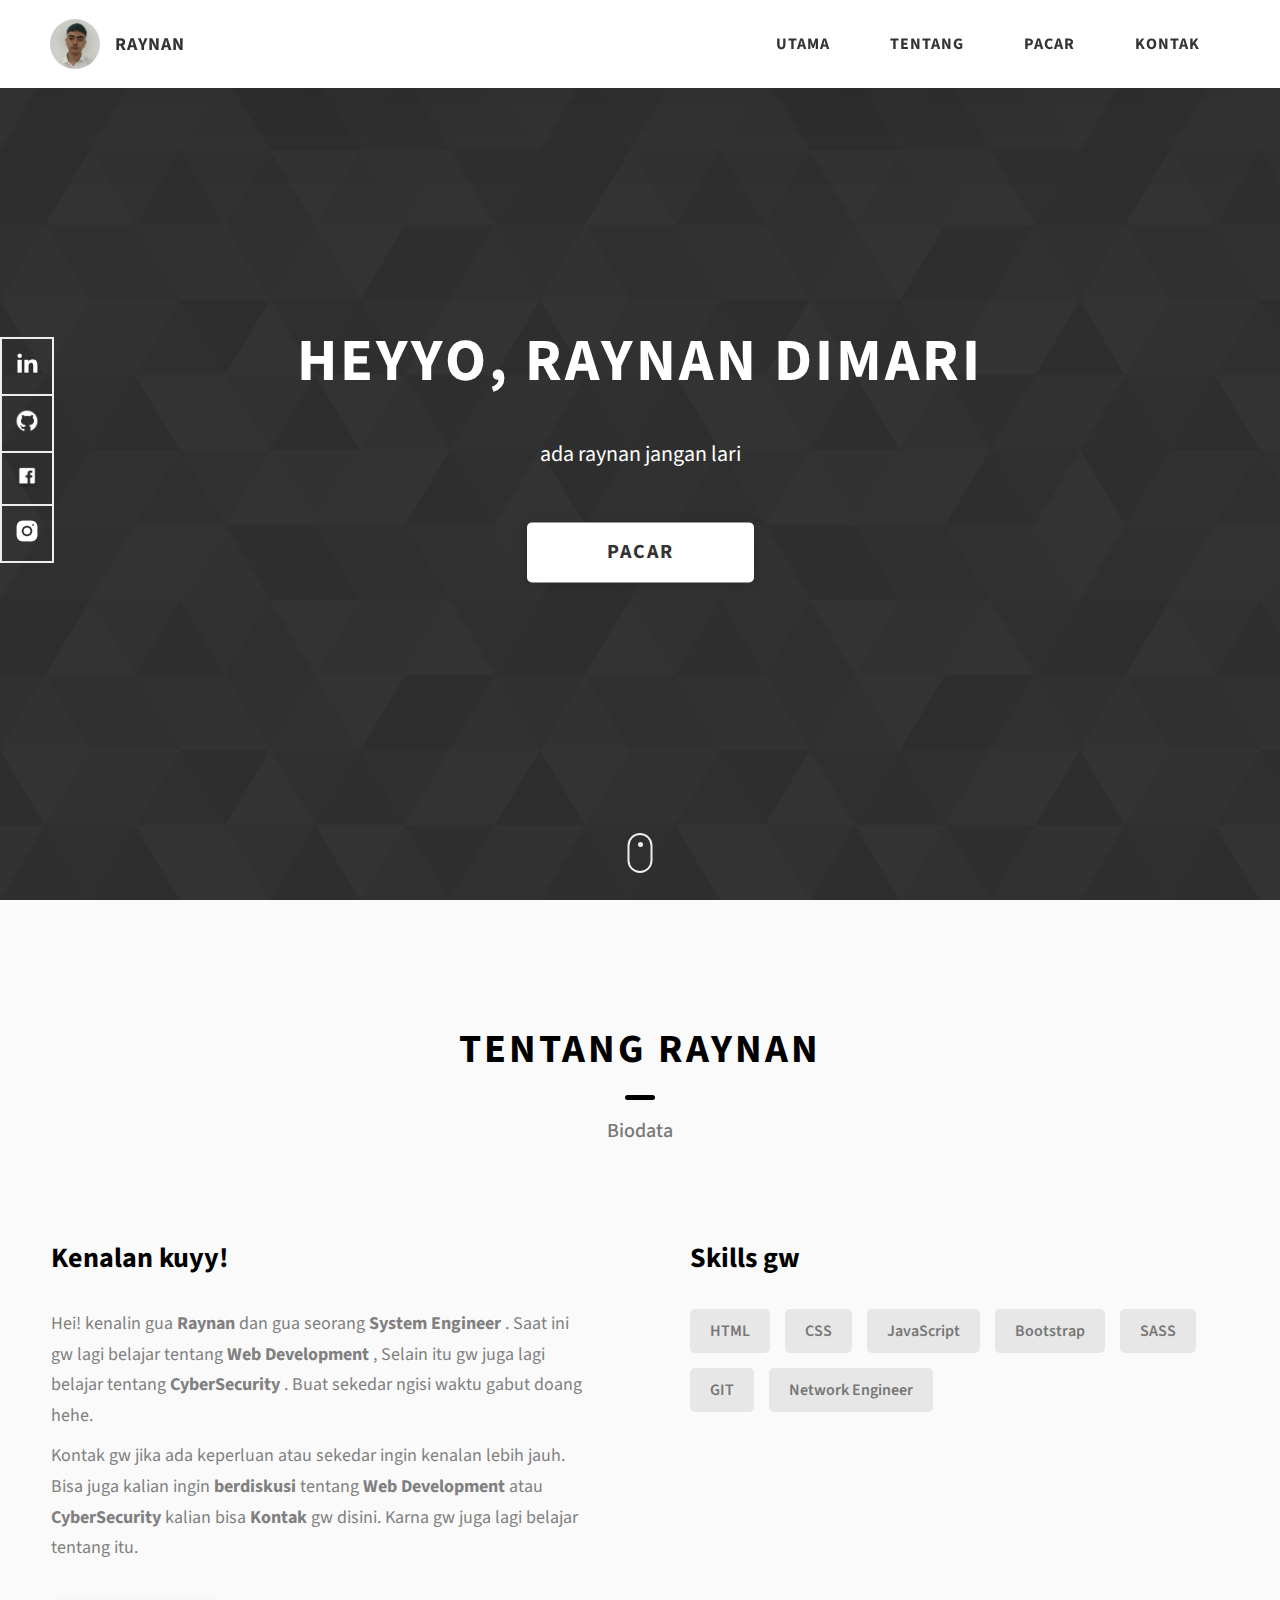
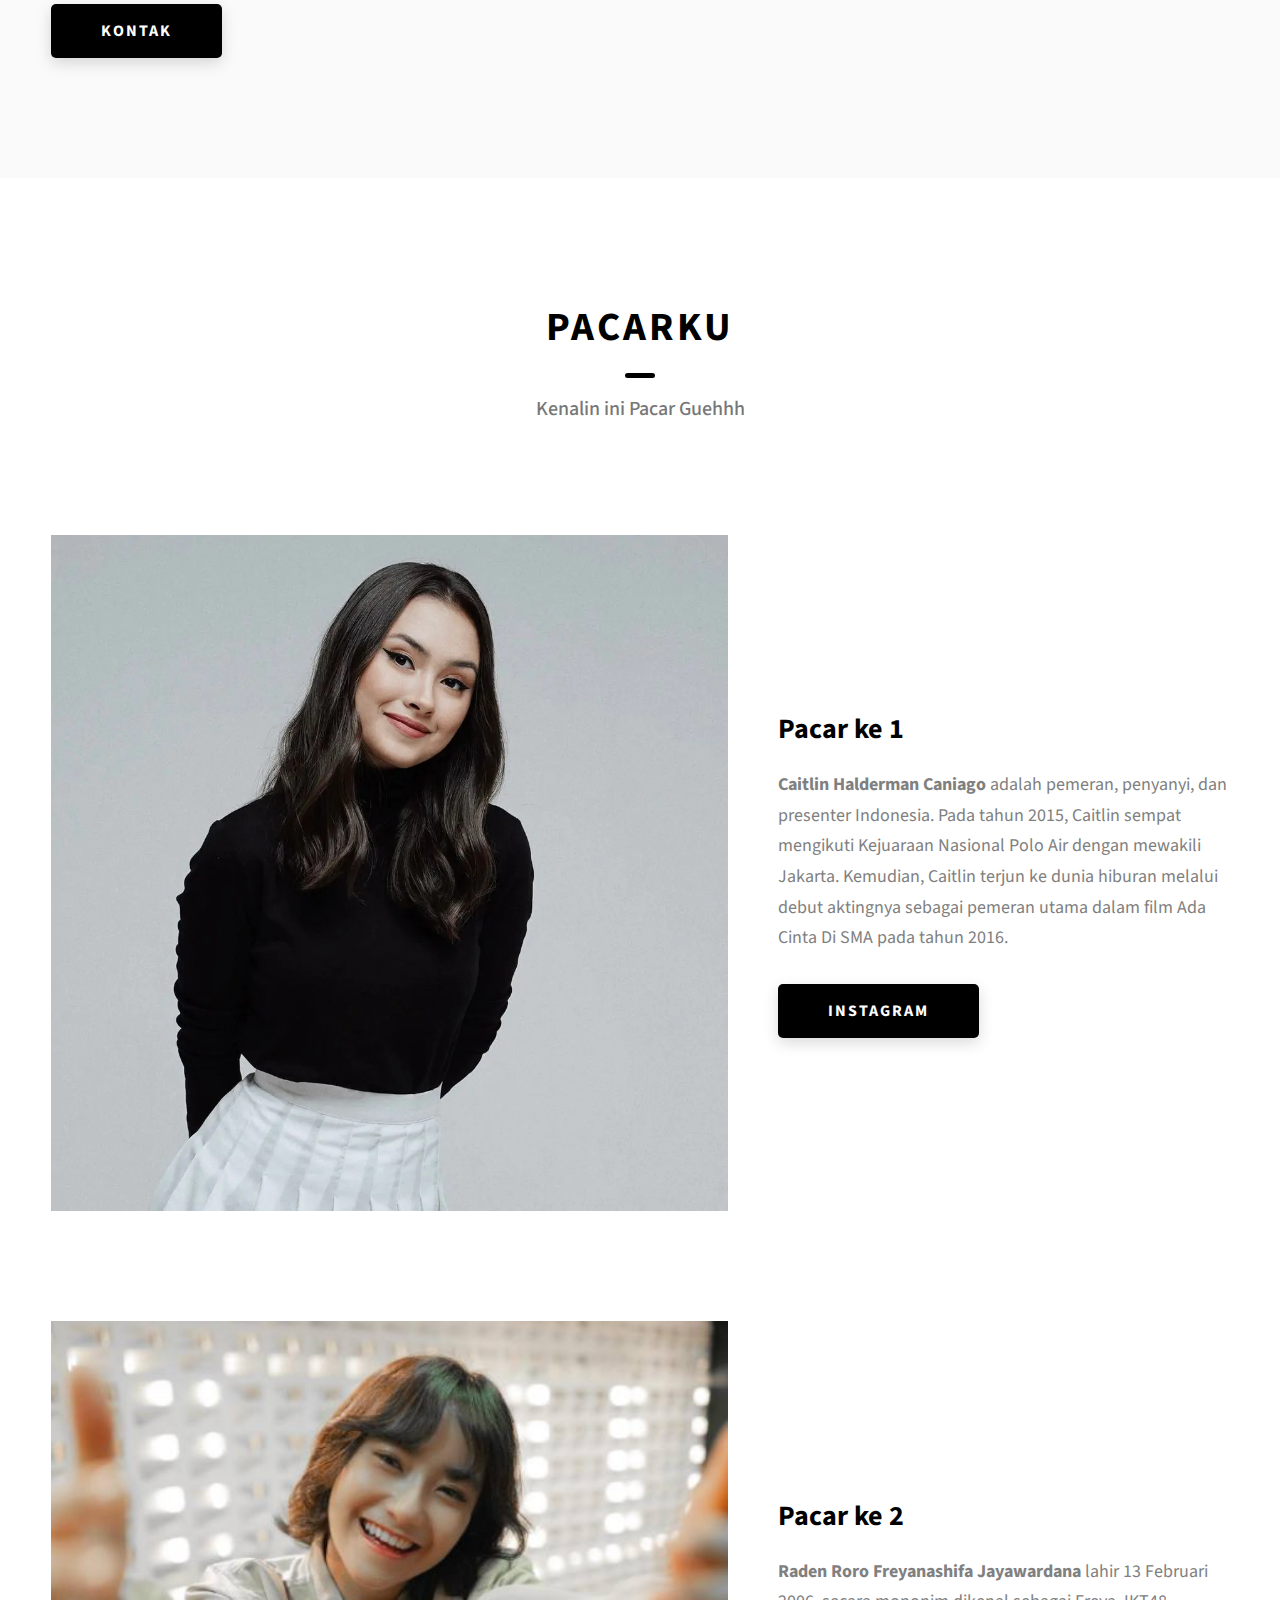
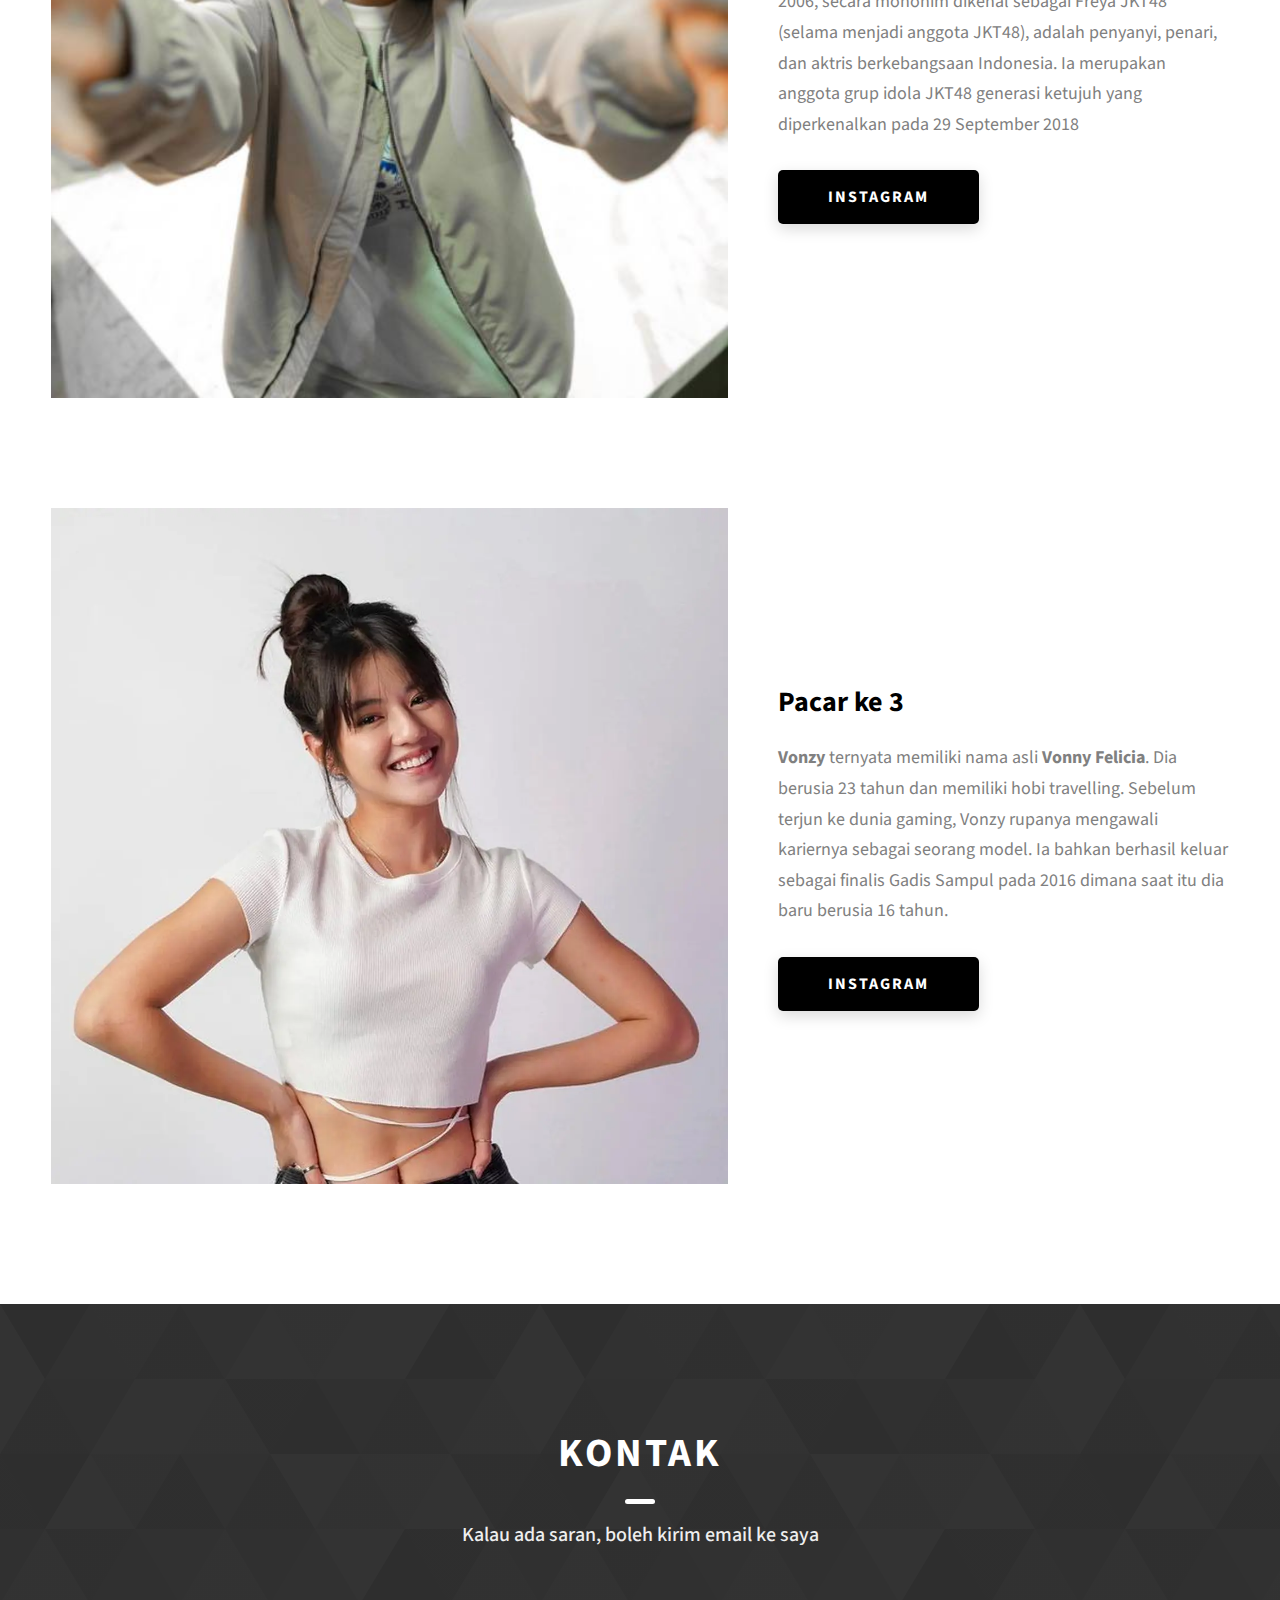
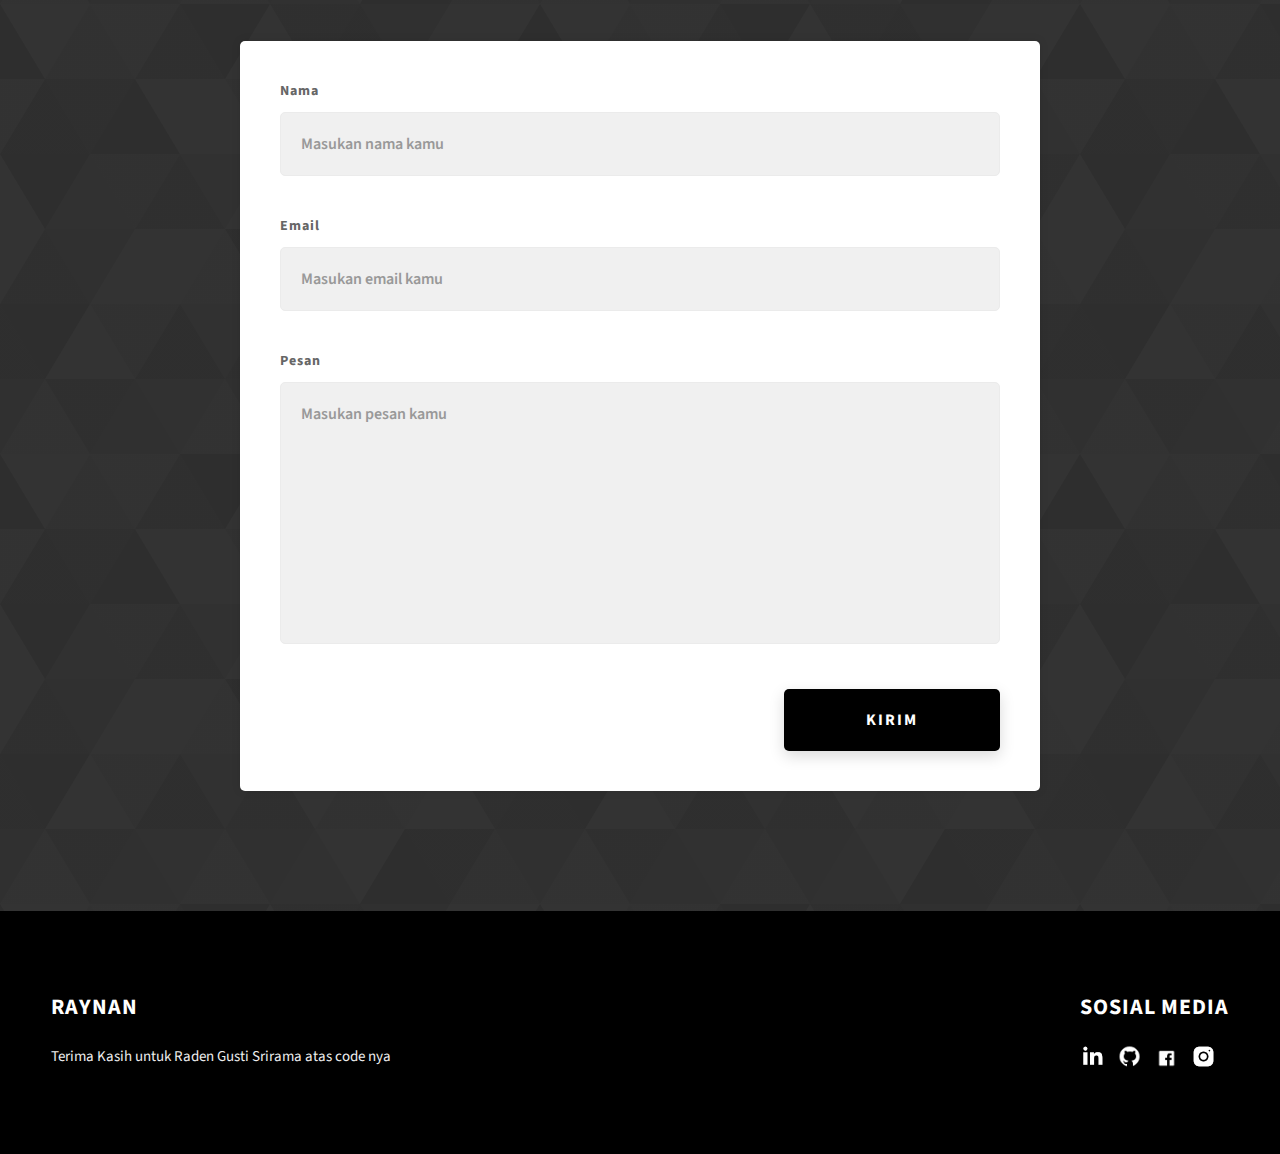
==== index.html @ f4e70377 "first commit" ====
<!DOCTYPE html>
<html lang="en">
  <head>
    <meta charset="UTF-8" />
    <meta name="viewport" content="width=device-width, initial-scale=1.0" />
    <meta http-equiv="X-UA-Compatible" content="ie=edge" />
    <title>Raynan</title>
    <meta name="description" content="Portfolio Template for Developer" />

    <link rel="stylesheet" href="css/main.css" />

    <link rel="preconnect" href="https://fonts.googleapis.com" />
    <link rel="preconnect" href="https://fonts.gstatic.com" crossorigin />
    <link href="https://fonts.googleapis.com/css2?family=Source+Sans+Pro:wght@400;600;700;900&display=swap" rel="stylesheet" />
  </head>
  <body>  
    <header class="header">
      <div class="header__content">
        <div class="header__logo-container">
          <div class="header__logo-img-cont">
            <img src="./assets/png/Raynan.jpeg" alt="Raynan Logo Image" class="header__logo-img" />
          </div>
          <span class="header__logo-sub" >Raynan</span>
        </div>
        <div class="header__main">
          <ul class="header__links">
            <li class="header__link-wrapper">
              <a href="./index.html#home" class="header__link"> Utama </a>
            </li>
            <li class="header__link-wrapper">
              <a href="./index.html#about" class="header__link"> Tentang </a>
            </li>
            <li class="header__link-wrapper">
              <a href="./index.html#projects" class="header__link"> Pacar </a>
            </li>
            <li class="header__link-wrapper">
              <a href="./index.html#contact" class="header__link"> Kontak </a>
            </li>
          </ul>
          <div class="header__main-ham-menu-cont">
            <img src="./assets/svg/ham-menu.svg" alt="hamburger menu" class="header__main-ham-menu" />
            <img src="./assets/" alt="hamburger menu close" class="header__main-ham-menu-close d-none" />
          </div>
        </div>
      </div>
      <div class="header__sm-menu">
        <div class="header__sm-menu-content">
          <ul class="header__sm-menu-links">
            <li class="header__sm-menu-link">
              <a href="./index.html"> Utama </a>
            </li>
            <li class="header__sm-menu-link">
              <a href="./index.html#about"> Tentang </a>
            </li>
            <li class="header__sm-menu-link">
              <a href="./index.html#projects"> Pacar </a>
            </li>
            <li class="header__sm-menu-link">
              <a href="./index.html#contact"> Kontak </a>
            </li>
          </ul>
        </div>
      </div>
    </header>
    <section id="home" class="home-hero">
      <div class="home-hero__content">
        <h1 class="heading-primary">Heyyo, Raynan dimari</h1>
        <div class="home-hero__info">
          <p class="text-primary">ada raynan jangan lari</p>
        </div>
        <div class="home-hero__cta">
          <a href="./index.html#projects" class="btn btn--bg">Pacar</a>
        </div>
      </div>
      <div class="home-hero__socials">
        <div class="home-hero__social">
          <a href="https://www.linkedin.com/in/raihanadnankhawarizmi/" class="home-hero__social-icon-link" target="_blank" rel="noopener noreferrer">
            <img src="./assets/png/linkedin-ico.png" alt="icon" class="home-hero__social-icon" />
          </a>
        </div>
        <div class="home-hero__social">
          <a href="https://github.com/raynank" class="home-hero__social-icon-link" target="_blank" rel="noopener noreferrer">
            <img src="./assets/png/github-ico.png" alt="icon" class="home-hero__social-icon" />
          </a>
        </div>
        <div class="home-hero__social">
          <a href="https://www.facebook.com/ray.xync/" class="home-hero__social-icon-link" target="_blank" rel="noopener noreferrer">
            <img src="./assets/png/facebook-ico.png" alt="icon" class="home-hero__social-icon" />
          </a>
        </div>
        <div class="home-hero__social">
          <a href="https://www.instagram.com/raynan.k/" class="home-hero__social-icon-link home-hero__social-icon-link--bd-none" target="_blank" rel="noopener noreferrer">
            <img src="./assets/png/insta-ico.png" alt="icon" class="home-hero__social-icon" />
          </a>
        </div>
      </div>
      <div class="home-hero__mouse-scroll-cont">
        <div class="mouse"></div>
      </div>
    </section>
    <section id="about" class="about sec-pad">
      <div class="main-container">
        <h2 class="heading heading-sec heading-sec__mb-med">
          <span class="heading-sec__main">Tentang Raynan</span>
          <span class="heading-sec__sub"> Biodata </span>
        </h2>
        <div class="about__content">
          <div class="about__content-main">
            <h3 class="about__content-title">Kenalan kuyy!</h3>
            <div class="about__content-details">
              <p class="about__content-details-para">
                Hei! kenalin gua
                <strong>Raynan</strong>
                dan gua seorang <strong> System Engineer </strong>. Saat ini gw lagi belajar tentang <strong> Web Development </strong>, Selain itu gw juga lagi belajar tentang <strong> CyberSecurity </strong>. Buat sekedar
                ngisi waktu gabut doang hehe.
              </p>
              <p class="about__content-details-para">
                Kontak gw jika ada keperluan atau sekedar ingin kenalan lebih jauh. Bisa juga kalian ingin <strong>berdiskusi</strong> tentang <strong>Web Development</strong> atau <strong>CyberSecurity</strong> kalian bisa
                <strong>Kontak</strong> gw disini. Karna gw juga lagi belajar tentang itu.
              </p>
            </div>
            <a href="https://www.instagram.com/raynan.k/" class="btn btn--med btn--theme dynamicBgClr" target="_blank">Kontak</a>
          </div>
          <div class="about__content-skills">
            <h3 class="about__content-title">Skills gw</h3>
            <div class="skills">
              <div class="skills__skill">HTML</div>
              <div class="skills__skill">CSS</div>
              <div class="skills__skill">JavaScript</div>
              <div class="skills__skill">Bootstrap</div>
              <div class="skills__skill">SASS</div>
              <div class="skills__skill">GIT</div>
              <div class="skills__skill">Network Engineer</div>
            </div>
          </div>
        </div>
      </div>
    </section>
    <section id="projects" class="projects sec-pad">
      <div class="main-container">
        <h2 class="heading heading-sec heading-sec__mb-bg">
          <span class="heading-sec__main">Pacarku</span>
          <span class="heading-sec__sub"> Kenalin ini Pacar Guehhh </span>
        </h2>

        <div class="projects__c ontent">
          <div class="projects__row">
            <div class="projects__row-img-cont">
              <img src="./assets/png/caitlinhalderman1.jpg" alt="Project Screenshot" class="projects__row-img" loading="lazy" />
            </div>
            <div class="projects__row-content">
              <h3 class="projects__row-content-title">Pacar ke 1</h3>
              <p class="projects__row-content-desc"><strong>Caitlin Halderman Caniago</strong> adalah pemeran, penyanyi, dan presenter Indonesia. Pada tahun 2015, Caitlin sempat mengikuti Kejuaraan Nasional Polo Air dengan mewakili Jakarta. Kemudian, Caitlin terjun ke dunia hiburan melalui debut aktingnya sebagai pemeran utama dalam film Ada Cinta Di SMA pada tahun 2016.</p>
              <a href="https://www.instagram.com/caitlinhalderman/" class="btn btn--med btn--theme dynamicBgClr" target="_blank">Instagram</a>
            </div>
          </div>
          <div class="projects__row">
            <div class="projects__row-img-cont">
              <img src="./assets/png/freya.jpg" alt="Software Screenshot" class="projects__row-img" loading="lazy" />
            </div>
            <div class="projects__row-content">
              <h3 class="projects__row-content-title">Pacar ke 2</h3>
              <p class="projects__row-content-desc"><strong>Raden Roro Freyanashifa Jayawardana</strong> lahir 13 Februari 2006, secara mononim dikenal sebagai Freya JKT48 (selama menjadi anggota JKT48), adalah penyanyi, penari, dan aktris berkebangsaan Indonesia. Ia merupakan anggota grup idola JKT48 generasi ketujuh yang diperkenalkan pada 29 September 2018</p>
              <a href="https://www.instagram.com/jkt48.freya/" class="btn btn--med btn--theme dynamicBgClr" target="_blank">Instagram</a>
            </div>
          </div>
          <div class="projects__row">
            <div class="projects__row-img-cont">
              <img src="./assets/png/vonzy.jpg" alt="Software Screenshot" class="projects__row-img" loading="lazy" />
            </div>
            <div class="projects__row-content">
              <h3 class="projects__row-content-title">Pacar ke 3</h3>
              <p class="projects__row-content-desc"><strong>Vonzy</strong> ternyata memiliki nama asli <strong> Vonny Felicia</strong>. Dia berusia 23 tahun dan memiliki hobi travelling. Sebelum terjun ke dunia gaming, Vonzy rupanya mengawali kariernya sebagai seorang model. Ia bahkan berhasil keluar sebagai finalis Gadis Sampul pada 2016 dimana saat itu dia baru berusia 16 tahun.</p>
              <a href="https://www.instagram.com/vonnyfelicia/" class="btn btn--med btn--theme dynamicBgClr" target="_blank">Instagram</a>
            </div>
          </div>
        </div>
      </div>
    </section>
    <section id="contact" class="contact sec-pad dynamicBg">
      <div class="main-container">
        <h2 class="heading heading-sec heading-sec__mb-med">
          <span class="heading-sec__main heading-sec__main--lt">Kontak</span>
          <span class="heading-sec__sub heading-sec__sub--lt">Kalau ada saran, boleh kirim email ke saya</span>
        </h2>
        <div class="contact__form-container">
          <form action="#" class="contact__form">
            <div class="contact__form-field">
              <label class="contact__form-label" for="name">Nama</label>
              <input required placeholder="Masukan nama kamu" type="text" class="contact__form-input" name="name" id="name" />
            </div>
            <div class="contact__form-field">
              <label class="contact__form-label" for="email">Email</label>
              <input required placeholder="Masukan email kamu" type="text" class="contact__form-input" name="email" id="email" />
            </div>
            <div class="contact__form-field">
              <label class="contact__form-label" for="message">Pesan</label>
              <textarea required cols="30" rows="10" class="contact__form-input" placeholder="Masukan pesan kamu" name="message" id="message"></textarea>
            </div>
            <button type="submit" class="btn btn--theme contact__btn">Kirim</button>
          </form>
        </div>
      </div>
    </section>
    <footer class="main-footer">
      <div class="main-container">
        <div class="main-footer__upper">
          <div class="main-footer__row main-footer__row-1">
            <h2 class="heading heading-sm main-footer__heading-sm">
              <span>Sosial Media</span>
            </h2>
            <div class="main-footer__social-cont">
              <a target="_blank" rel="noreferrer" href="https://www.linkedin.com/in/raihanadnankhawarizmi/">
                <img class="main-footer__icon" src="./assets/png/linkedin-ico.png" alt="icon" />
              </a>
              <a target="_blank" rel="noreferrer" href="https://github.com/raynank">
                <img class="main-footer__icon" src="./assets/png/github-ico.png" alt="icon" />
              </a>
              <a target="_blank" rel="noreferrer" href="https://www.facebook.com/ray.xync">
                <img class="main-footer__icon" src="./assets/png/facebook-ico.png" alt="icon" />
              </a>
              <a target="_blank" rel="noreferrer" href="https://www.instagram.com/raynan.k/">
                <img class="main-footer__icon main-footer__icon--mr-none" src="./assets/png/insta-ico.png" alt="icon" />
              </a>
            </div>
          </div>
          <div class="main-footer__row main-footer__row-2">
            <h4 class="heading heading-sm text-lt">Raynan</h4>
            <p class="main-footer__short-desc">Terima Kasih untuk Raden Gusti Srirama atas code nya</p>
          </div>
        </div>

        <!-- <div class="main-footer__lower">
          &copy; Copyright 2021. Made by
          <a rel="noreferrer" target="_blank" href="#">Raden</a>
        </div> -->
      </div>
    </footer>

    <script src="./index.js"></script>
    <script src="./form.js"></script>
  </body>
</html>
---- css/main.css ----
/*
0 - 600px:      Phone
600 - 900px:    Tablet portrait
900 - 1200px:   Tablet landscape
[1200 - 1800] is where our normal styles apply
1800px + :      Big desktop
$breakpoint arguement choices:
- phone
- tab-port
- tab-land
- big-desktop

Inside media queries 1em is always 16px i.e 1em = 16px at every screen size only inside media queries
*/
*,
*::after,
*::before {
  margin: 0;
  padding: 0;
  box-sizing: inherit;
  font-family: inherit;
}

html {
  font-size: 62.5%;
  scroll-behavior: smooth;
}
@media only screen and (max-width: 75em) {
  html {
    font-size: 59%;
  }
}
@media only screen and (max-width: 56.25em) {
  html {
    font-size: 56%;
  }
}
@media only screen and (min-width: 112.5em) {
  html {
    font-size: 65%;
  }
}

body {
  box-sizing: border-box;
  position: relative;
  line-height: 1.5;
  font-family: sans-serif;
  overflow-x: hidden;
  overflow-y: scroll;
  font-family: "Source Sans Pro", sans-serif;
}

a {
  text-decoration: none;
  color: inherit;
}

li {
  list-style: none;
}

input:focus,
button:focus,
a:focus,
textarea:focus {
  outline: none;
}

button {
  border: none;
  cursor: pointer;
}

textarea {
  resize: none;
}

.heading-primary {
  font-size: 6rem;
  text-transform: uppercase;
  letter-spacing: 3px;
  text-align: center;
}
@media only screen and (max-width: 37.5em) {
  .heading-primary {
    font-size: 4.5rem;
  }
}

.heading-sec__mb-bg {
  margin-bottom: 11rem;
}
@media only screen and (max-width: 56.25em) {
  .heading-sec__mb-bg {
    margin-bottom: 8rem;
  }
}
.heading-sec__mb-med {
  margin-bottom: 9rem;
}
@media only screen and (max-width: 56.25em) {
  .heading-sec__mb-med {
    margin-bottom: 8rem;
  }
}
.heading-sec__main {
  display: block;
  font-size: 4rem;
  text-transform: uppercase;
  letter-spacing: 1px;
  letter-spacing: 3px;
  text-align: center;
  margin-bottom: 3.5rem;
  position: relative;
}
.heading-sec__main--lt {
  color: #fff;
}
.heading-sec__main--lt::after {
  content: "";
  background: #fff !important;
}
.heading-sec__main::after {
  content: "";
  position: absolute;
  top: calc(100% + 1.5rem);
  height: 5px;
  width: 3rem;
  background: #000000;
  left: 50%;
  transform: translateX(-50%);
  border-radius: 5px;
}
@media only screen and (max-width: 37.5em) {
  .heading-sec__main::after {
    top: calc(100% + 1.2rem);
  }
}
.heading-sec__sub {
  display: block;
  text-align: center;
  color: #777;
  font-size: 2rem;
  font-weight: 500;
  max-width: 80rem;
  margin: auto;
  line-height: 1.6;
}
@media only screen and (max-width: 37.5em) {
  .heading-sec__sub {
    font-size: 1.8rem;
  }
}
.heading-sec__sub--lt {
  color: #eee;
}

.heading-sm {
  font-size: 2.2rem;
  text-transform: uppercase;
  letter-spacing: 1px;
}

.main-container {
  max-width: 120rem;
  margin: auto;
  width: 92%;
}

.btn {
  background: #fff;
  color: #333;
  text-transform: uppercase;
  letter-spacing: 2px;
  display: inline-block;
  font-weight: 700;
  border-radius: 5px;
  box-shadow: 0 5px 15px 0 rgba(0, 0, 0, 0.15);
  transition: transform 0.3s;
}
.btn:hover {
  transform: translateY(-3px);
}
.btn--bg {
  padding: 1.5rem 8rem;
  font-size: 2rem;
}
.btn--med {
  padding: 1.5rem 5rem;
  font-size: 1.6rem;
}
.btn--theme {
  background: #000000;
  color: #fff;
}
.btn--theme-inv {
  color: #000000;
  background: #fff;
  border: 2px solid #000000;
  box-shadow: none;
  padding: calc(1.5rem - 2px) calc(5rem - 2px);
}

.sec-pad {
  padding: 12rem 0;
}
@media only screen and (max-width: 56.25em) {
  .sec-pad {
    padding: 8rem 0;
  }
}

.text-primary {
  color: #fff;
  font-size: 2.2rem;
  text-align: center;
  width: 100%;
  line-height: 1.6;
}
@media only screen and (max-width: 37.5em) {
  .text-primary {
    font-size: 2rem;
  }
}

.d-none {
  display: none;
}

.home-hero {
  color: #fff;
  background: linear-gradient(to right, rgba(0, 0, 0, 0.8), rgba(0, 0, 0, 0.8)), url(../../assets/svg/common-bg.svg);
  background-position: center;
  height: 100vh;
  min-height: 80rem;
  max-height: 120rem;
  position: relative;
}
@media only screen and (max-width: 37.5em) {
  .home-hero {
    height: unset;
    min-height: unset;
  }
}
.home-hero__socials {
  position: absolute;
  top: 50%;
  border: 2px solid #eee;
  border-left: 2px solid #eee;
  transform: translateY(-50%);
}
@media only screen and (max-width: 56.25em) {
  .home-hero__socials {
    display: none;
  }
}
.home-hero__mouse-scroll-cont {
  position: absolute;
  bottom: 3%;
  left: 50%;
  transform: translateX(-50%);
}
@media only screen and (max-width: 37.5em) {
  .home-hero__mouse-scroll-cont {
    display: none;
  }
}
.home-hero__social {
  width: 5rem;
}
.home-hero__social-icon-link {
  width: 100%;
  display: block;
  padding: 1.2rem;
  border-bottom: 2px solid #eee;
  transition: background 0.3s;
}
.home-hero__social-icon-link:hover {
  background: rgba(255, 255, 255, 0.1);
}
.home-hero__social-icon-link--bd-none {
  border-bottom: 0;
}
.home-hero__social-icon {
  width: 100%;
}
.home-hero__content {
  position: absolute;
  top: 50%;
  left: 50%;
  transform: translate(-50%, -50%);
  max-width: 90rem;
  width: 92%;
}
@media only screen and (max-width: 37.5em) {
  .home-hero__content {
    padding: 19rem 0 13rem 0;
    margin: auto;
    position: static;
    transform: translate(0, 0);
  }
}
.home-hero__info {
  margin: 3rem auto 0 auto;
  max-width: 80rem;
}
.home-hero__cta {
  margin-top: 5rem;
  text-align: center;
}

.about {
  background: rgb(250, 250, 250);
}
.about__content {
  display: grid;
  grid-template-columns: 1fr 1fr;
  grid-gap: 10rem;
}
@media only screen and (max-width: 56.25em) {
  .about__content {
    grid-template-columns: 1fr;
    grid-gap: 8rem;
  }
}
.about__content-title {
  font-weight: 700;
  font-size: 2.8rem;
  margin-bottom: 3rem;
}
@media only screen and (max-width: 37.5em) {
  .about__content-title {
    font-size: 2.4rem;
  }
}
.about__content-details-para {
  font-size: 1.8rem;
  color: grey;
  max-width: 60rem;
  line-height: 1.7;
  margin-bottom: 1rem;
}
.about__content-details-para--hl {
  font-weight: 700;
  margin: 0 3px;
}
.about__content-details-para:last-child {
  margin-bottom: 4rem;
}

.projects__row {
  display: grid;
  grid-template-columns: 1.5fr 1fr;
  grid-gap: 5rem;
  margin-bottom: 11rem;
}
@media only screen and (max-width: 56.25em) {
  .projects__row {
    grid-template-columns: 1fr;
    grid-gap: 2rem;
    margin-bottom: 8rem;
  }
}
@media only screen and (max-width: 56.25em) {
  .projects__row {
    text-align: center;
  }
}
.projects__row:last-child {
  margin-bottom: 0;
}
.projects__row-img-cont {
  overflow: hidden;
}
.projects__row-img {
  width: 100%;
  display: block;
  -o-object-fit: cover;
     object-fit: cover;
}
.projects__row-content {
  padding: 2rem 0;
  display: flex;
  justify-content: center;
  flex-direction: column;
  align-items: flex-start;
}
@media only screen and (max-width: 56.25em) {
  .projects__row-content {
    align-items: center;
  }
}
.projects__row-content-title {
  font-weight: 700;
  font-size: 2.8rem;
  margin-bottom: 2rem;
}
@media only screen and (max-width: 37.5em) {
  .projects__row-content-title {
    font-size: 2.4rem;
  }
}
.projects__row-content-desc {
  font-size: 1.8rem;
  color: grey;
  max-width: 60rem;
  line-height: 1.7;
  margin-bottom: 3rem;
}
@media only screen and (max-width: 37.5em) {
  .projects__row-content-desc {
    font-size: 1.7rem;
  }
}

.contact {
  background: linear-gradient(to right, rgba(0, 0, 0, 0.8), rgba(0, 0, 0, 0.8)), url(../../assets/svg/common-bg.svg);
  background-size: cover;
  background-position: center;
}
.contact__form-container {
  box-shadow: 0 0 10px rgba(0, 0, 0, 0.1);
  background: white;
  padding: 4rem;
  margin-top: 6rem;
  max-width: 80rem;
  text-align: right;
  width: 95%;
  border-radius: 5px;
  margin: 5rem auto 0 auto;
}
@media only screen and (max-width: 37.5em) {
  .contact__form-container {
    padding: 3rem;
  }
}
.contact__form-field {
  margin-bottom: 4rem;
}
@media only screen and (max-width: 37.5em) {
  .contact__form-field {
    margin-bottom: 3rem;
  }
}
.contact__form-label {
  color: #666;
  font-size: 1.4rem;
  letter-spacing: 1px;
  font-weight: 700;
  margin-bottom: 1rem;
  display: block;
  text-align: left;
}
.contact__form-input {
  color: #333;
  padding: 2rem;
  width: 100%;
  border: 1px solid rgb(235, 235, 235);
  font-size: 1.6rem;
  letter-spacing: 0px;
  background: #f0f0f0;
  border-radius: 5px;
  font-weight: 600;
  /* Code for Modern Browsers */
  /* Code for WebKit, Blink, Edge */
  /* Code for Internet Explorer 10-11 */
  /* Code for Microsoft Edge */
  /* Code for Mozilla Firefox 4 to 18 */
  /* Code for Mozilla Firefox 19+ */
}
.contact__form-input::-moz-placeholder {
  color: #999;
  font-weight: 600;
  font-size: 1.6rem;
}
.contact__form-input::placeholder {
  color: #999;
  font-weight: 600;
  font-size: 1.6rem;
}
.contact__form-input::-webkit-input-placeholder {
  color: #999;
  font-weight: 600;
  font-size: 1.6rem;
}
.contact__form-input:-ms-input-placeholder {
  color: #999;
  font-weight: 600;
  font-size: 1.6rem;
}
.contact__form-input::-ms-input-placeholder {
  color: #999;
  font-weight: 600;
  font-size: 1.6rem;
}
.contact__form-input:-moz-placeholder {
  opacity: 1;
  color: #999;
  font-weight: 600;
  font-size: 1.6rem;
}
.contact__form-input::-moz-placeholder {
  opacity: 1;
  color: #999;
  font-weight: 600;
  font-size: 1.6rem;
}
.contact__btn {
  width: 30%;
  padding: 2rem 4rem;
  font-size: 1.6rem;
}
@media only screen and (max-width: 37.5em) {
  .contact__btn {
    width: 100%;
  }
}

.project-cs-hero {
  color: #fff;
  background: linear-gradient(to right, rgba(0, 0, 0, 0.8), rgba(0, 0, 0, 0.8)), url(../../assets/svg/common-bg.svg);
  background-size: cover;
  background-position: center;
  position: relative;
}
@media only screen and (max-width: 37.5em) {
  .project-cs-hero {
    height: unset;
    min-height: unset;
  }
}
.project-cs-hero__content {
  padding: 25rem 0 17rem 0;
  max-width: 90rem;
  width: 92%;
  margin: auto;
}
@media only screen and (max-width: 37.5em) {
  .project-cs-hero__content {
    padding: 19rem 0 13rem 0;
    margin: auto;
    position: static;
    transform: translate(0, 0);
  }
}
.project-cs-hero__info {
  margin: 3rem auto 0 auto;
  max-width: 80rem;
}
.project-cs-hero__cta {
  margin-top: 5rem;
  text-align: center;
}

.project-details__content {
  padding: 8rem 0;
  max-width: 90rem;
  margin: auto;
}
.project-details__content-title {
  font-weight: 700;
  font-size: 2.8rem;
  margin-bottom: 3rem;
}
@media only screen and (max-width: 37.5em) {
  .project-details__content-title {
    font-size: 2.4rem;
  }
}
.project-details__showcase-img-cont {
  width: 100%;
  margin-bottom: 6rem;
}
.project-details__showcase-img {
  width: 100%;
}
.project-details__content-main {
  width: 100%;
  max-width: 70rem;
  margin: auto;
}
.project-details__desc {
  margin: 0 0 7rem 0;
}
.project-details__desc-para {
  font-size: 1.8rem;
  line-height: 1.7;
  color: grey;
  margin-bottom: 2rem;
}
.project-details__tools-used {
  margin: 0 0 7rem 0;
}
.project-details__tools-used-list {
  display: flex;
  flex-wrap: wrap;
}
.project-details__tools-used-item {
  padding: 1rem 2rem;
  margin-bottom: 1.5rem;
  margin-right: 1.5rem;
  font-size: 1.6rem;
  background: rgba(153, 153, 153, 0.2);
  border-radius: 5px;
  font-weight: 600;
  color: #777;
}
.project-details__links {
  margin: 0 0;
}
.project-details__links-btn {
  margin-right: 2rem;
}
@media only screen and (max-width: 37.5em) {
  .project-details__links-btn {
    margin-right: 0;
    width: 70%;
    margin-bottom: 2rem;
    text-align: center;
  }
}
.project-details__links-btn:last-child {
  margin: 0;
}
@media only screen and (max-width: 37.5em) {
  .project-details__links-btn:last-child {
    margin: 0;
  }
}

.header {
  position: fixed;
  width: 100%;
  z-index: 1000;
  background: #000;
  background: #fff;
  box-shadow: 0 10px 100px rgba(0, 0, 0, 0.1);
}
.header__content {
  display: flex;
  align-items: center;
  justify-content: space-between;
  padding: 1rem 5rem;
}
@media only screen and (max-width: 56.25em) {
  .header__content {
    padding: 0 2rem;
  }
}
.header__logo-container {
  display: flex;
  align-items: center;
  cursor: pointer;
  color: #333;
  transition: color 0.3s;
}
.header__logo-container:hover {
  color: #000000;
}
.header__logo-img-cont {
  width: 5rem;
  height: 5rem;
  border-radius: 50px;
  overflow: hidden;
  margin-right: 1.5rem;
  background: #000000;
}
@media only screen and (max-width: 56.25em) {
  .header__logo-img-cont {
    width: 4.5rem;
    height: 4.5rem;
    margin-right: 1.2rem;
  }
}
.header__logo-img {
  width: 100%;
  height: 100%;
  -o-object-fit: cover;
     object-fit: cover;
  -o-object-position: center;
     object-position: center;
  display: block;
}
.header__logo-sub {
  font-size: 1.8rem;
  text-transform: uppercase;
  font-weight: 700;
  letter-spacing: 1px;
}
.header__links {
  display: flex;
}
@media only screen and (max-width: 37.5em) {
  .header__links {
    display: none;
  }
}
.header__link {
  padding: 2.2rem 3rem;
  display: inline-block;
  font-size: 1.6rem;
  color: #333;
  text-transform: uppercase;
  letter-spacing: 1px;
  font-weight: 700;
  transition: color 0.3s;
}
.header__link:hover {
  color: #000000;
}
@media only screen and (max-width: 56.25em) {
  .header__link {
    padding: 3rem 1.8rem;
    font-size: 1.5rem;
  }
}
.header__main-ham-menu-cont {
  display: none;
  width: 3rem;
  padding: 2.2rem 0;
}
@media only screen and (max-width: 37.5em) {
  .header__main-ham-menu-cont {
    display: block;
  }
}
.header__main-ham-menu {
  width: 100%;
}
.header__main-ham-menu-close {
  width: 100%;
}
.header__sm-menu {
  background: #fff;
  position: absolute;
  width: 100%;
  top: 100%;
  visibility: hidden;
  opacity: 0;
  transition: all 0.3s;
  box-shadow: 0px 5px 5px 0px rgba(0, 0, 0, 0.1);
  -webkit-box-shadow: 0px 5px 5px 0px rgba(0, 0, 0, 0.1);
  -moz-box-shadow: 0px 5px 5px 0px rgba(0, 0, 0, 0.1);
}
.header__sm-menu--active {
  visibility: hidden;
  opacity: 0;
}
@media only screen and (max-width: 37.5em) {
  .header__sm-menu--active {
    visibility: visible;
    opacity: 1;
  }
}
.header__sm-menu-link a {
  display: block;
  text-decoration: none;
  padding: 2.5rem 3rem;
  font-size: 1.6rem;
  color: #333;
  text-align: right;
  border-bottom: 1px solid #eee;
  font-weight: 700;
  text-transform: uppercase;
  letter-spacing: 2px;
  transition: color 0.3s;
}
.header__sm-menu-link a:hover {
  color: #000000;
}
.header__sm-menu-link:first-child a {
  border-top: 1px solid #eee;
}
.header__sm-menu-link-last {
  border-bottom: 0;
}

.main-footer {
  background: #000;
  color: #fff;
}
.main-footer__upper {
  display: flex;
  justify-content: space-between;
  padding: 8rem 0;
}
@media only screen and (max-width: 56.25em) {
  .main-footer__upper {
    padding: 6rem 0;
  }
}
@media only screen and (max-width: 37.5em) {
  .main-footer__upper {
    display: block;
  }
}
.main-footer__row-1 {
  order: 2;
}
@media only screen and (max-width: 56.25em) {
  .main-footer__row-1 {
    margin-bottom: 5rem;
  }
}
.main-footer__row-2 {
  width: 40%;
  order: 1;
  max-width: 50rem;
}
@media only screen and (max-width: 56.25em) {
  .main-footer__row-2 {
    width: 100%;
  }
}
.main-footer__short-desc {
  margin-top: 2rem;
  color: #eee;
  font-size: 1.5rem;
  line-height: 1.7;
}
.main-footer__social-cont {
  margin-top: 2rem;
}
.main-footer__icon {
  margin-right: 1rem;
  width: 2.5rem;
}
.main-footer__icon--mr-none {
  margin-right: 0;
}
.main-footer__lower {
  padding: 4rem 0;
  border-top: 1px solid #444;
  color: #eee;
  font-size: 1.2rem;
  text-align: left;
  text-align: center;
}
.main-footer__lower a {
  text-decoration: underline;
  font-weight: bold;
  margin-left: 2px;
}
@media only screen and (max-width: 56.25em) {
  .main-footer__lower {
    padding: 3.5rem 0;
  }
}

.skills {
  display: flex;
  flex-wrap: wrap;
}
.skills__skill {
  padding: 1rem 2rem;
  margin-bottom: 1.5rem;
  margin-right: 1.5rem;
  font-size: 1.6rem;
  background: rgba(153, 153, 153, 0.2);
  border-radius: 5px;
  font-weight: 600;
  color: #777;
}

.mouse {
  width: 25px;
  height: 40px;
  border: 2px solid #eee;
  border-radius: 60px;
  position: relative;
  overflow: hidden;
}
.mouse::before {
  content: "";
  width: 5px;
  height: 5px;
  position: absolute;
  top: 7px;
  left: 50%;
  transform: translateX(-50%);
  background-color: #eee;
  border-radius: 50%;
  opacity: 1;
  animation: wheel 1.3s infinite;
  -webkit-animation: wheel 1.3s infinite;
}

@keyframes wheel {
  to {
    opacity: 0;
    top: 27px;
  }
}/*# sourceMappingURL=main.css.map */
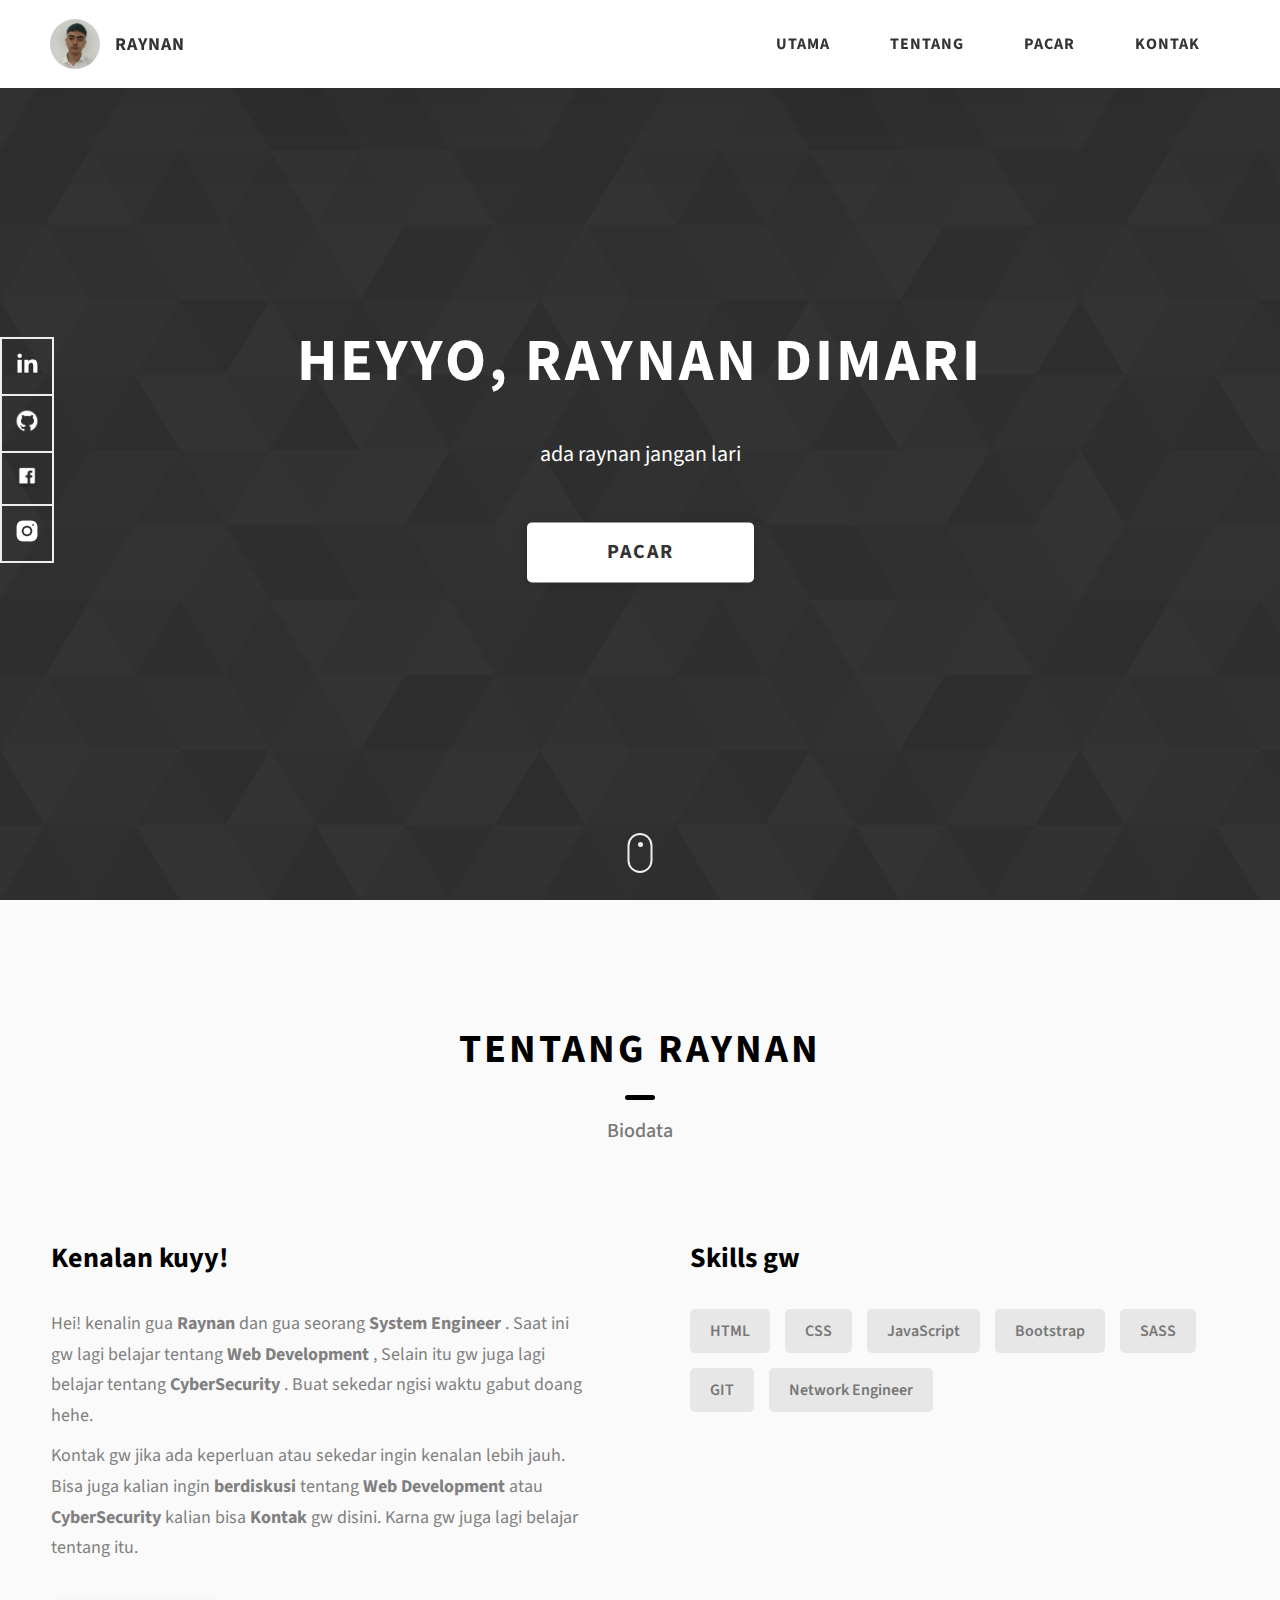
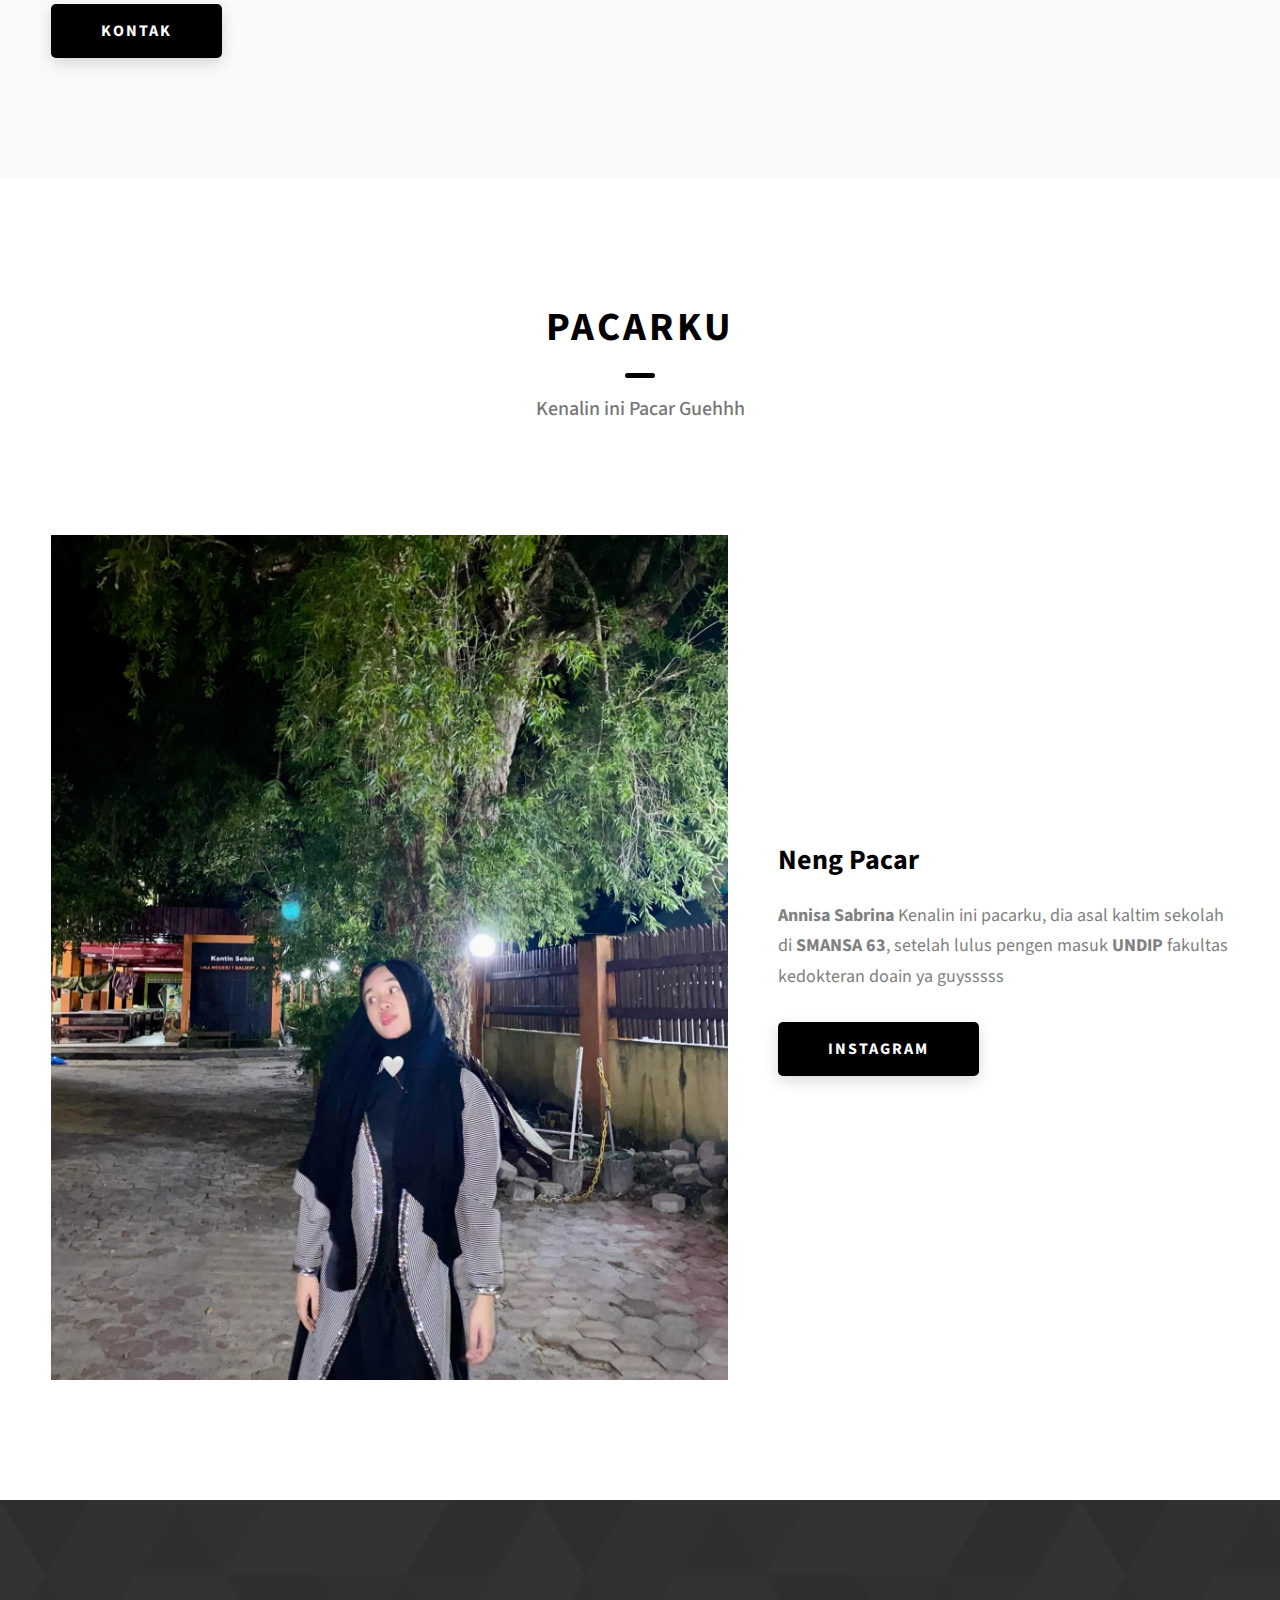
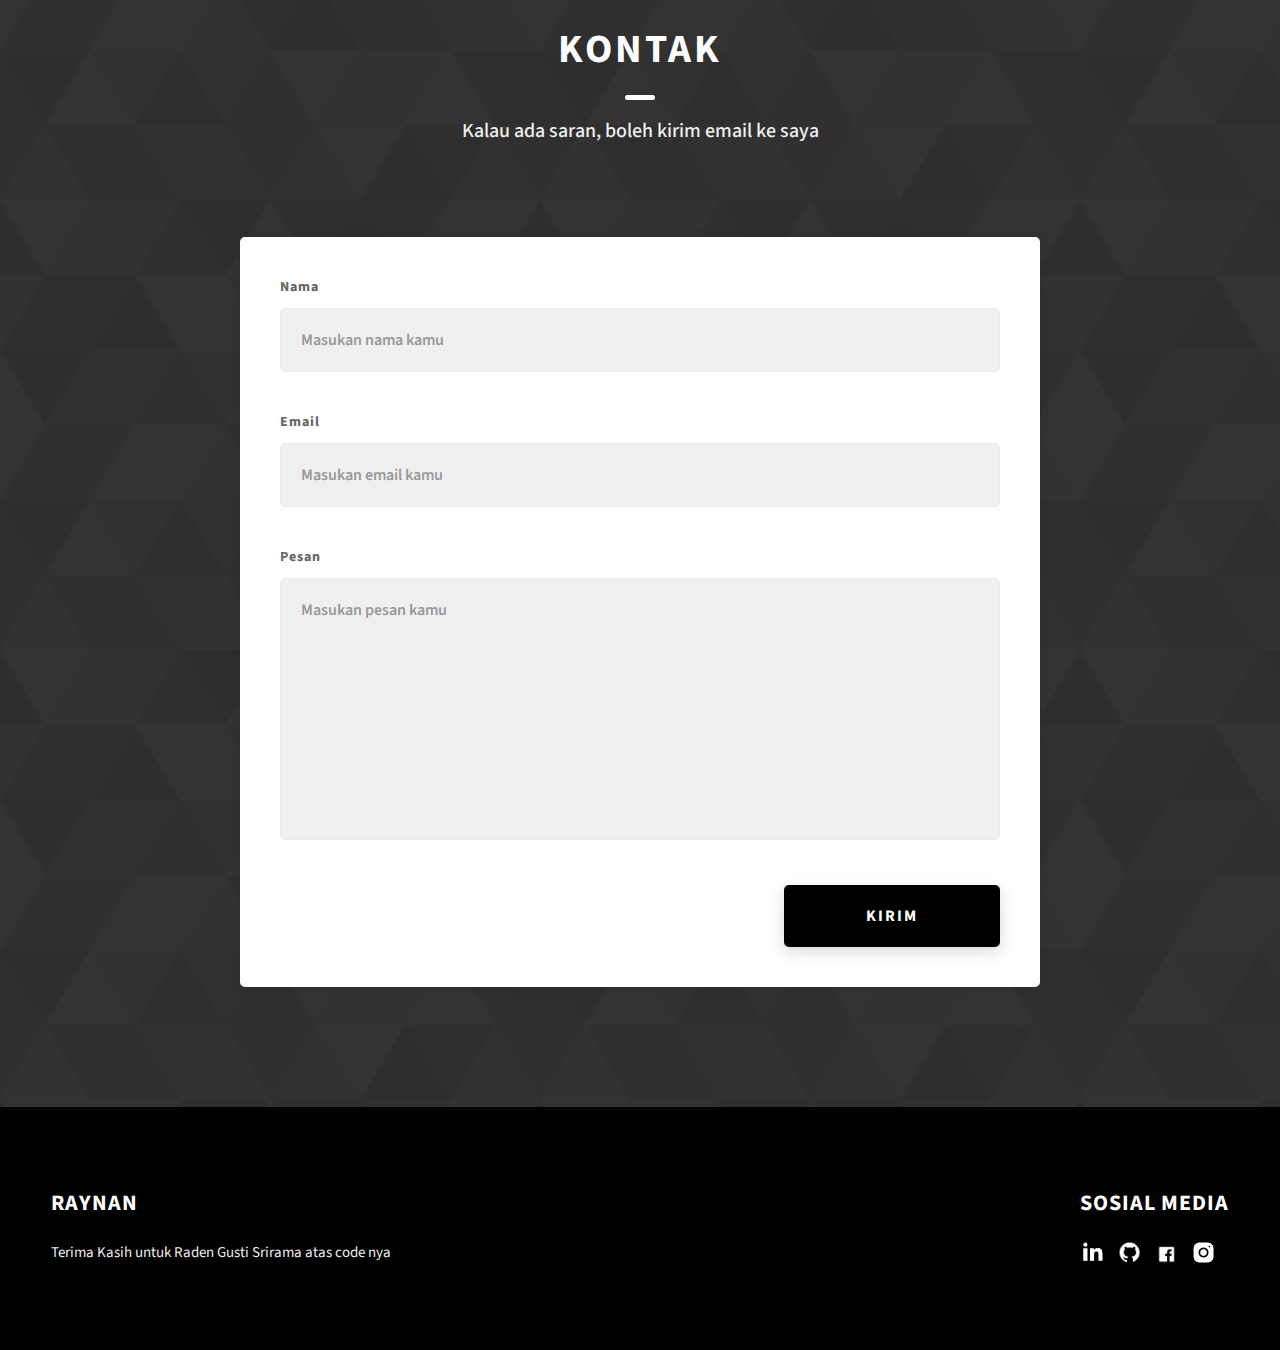
==== commit bf35b594: "ncaa" ====
--- a/index.html
+++ b/index.html
@@ -1,243 +1,274 @@
 <!DOCTYPE html>
 <html lang="en">
-  <head>
-    <meta charset="UTF-8" />
-    <meta name="viewport" content="width=device-width, initial-scale=1.0" />
-    <meta http-equiv="X-UA-Compatible" content="ie=edge" />
-    <title>Raynan</title>
-    <meta name="description" content="Portfolio Template for Developer" />
-
-    <link rel="stylesheet" href="css/main.css" />
-
-    <link rel="preconnect" href="https://fonts.googleapis.com" />
-    <link rel="preconnect" href="https://fonts.gstatic.com" crossorigin />
-    <link href="https://fonts.googleapis.com/css2?family=Source+Sans+Pro:wght@400;600;700;900&display=swap" rel="stylesheet" />
-  </head>
-  <body>  
-    <header class="header">
-      <div class="header__content">
+
+<head>
+  <meta charset="UTF-8" />
+  <meta name="viewport" content="width=device-width, initial-scale=1.0" />
+  <meta http-equiv="X-UA-Compatible" content="ie=edge" />
+  <title>Raynan</title>
+  <meta name="description" content="Portfolio Template for Developer" />
+
+  <link rel="stylesheet" href="css/main.css" />
+
+  <link rel="preconnect" href="https://fonts.googleapis.com" />
+  <link rel="preconnect" href="https://fonts.gstatic.com" crossorigin />
+  <link rel="shortcut icon" href="./assets/png/Raynan.jpeg" type="image/x-icon">
+  <link href="https://fonts.googleapis.com/css2?family=Source+Sans+Pro:wght@400;600;700;900&display=swap"
+    rel="stylesheet" />
+</head>
+
+<body>
+  <header class="header">
+    <div class="header__content">
+      <a href="./index.html#home">
         <div class="header__logo-container">
           <div class="header__logo-img-cont">
             <img src="./assets/png/Raynan.jpeg" alt="Raynan Logo Image" class="header__logo-img" />
           </div>
-          <span class="header__logo-sub" >Raynan</span>
-        </div>
-        <div class="header__main">
-          <ul class="header__links">
-            <li class="header__link-wrapper">
-              <a href="./index.html#home" class="header__link"> Utama </a>
-            </li>
-            <li class="header__link-wrapper">
-              <a href="./index.html#about" class="header__link"> Tentang </a>
-            </li>
-            <li class="header__link-wrapper">
-              <a href="./index.html#projects" class="header__link"> Pacar </a>
-            </li>
-            <li class="header__link-wrapper">
-              <a href="./index.html#contact" class="header__link"> Kontak </a>
-            </li>
-          </ul>
-          <div class="header__main-ham-menu-cont">
-            <img src="./assets/svg/ham-menu.svg" alt="hamburger menu" class="header__main-ham-menu" />
-            <img src="./assets/" alt="hamburger menu close" class="header__main-ham-menu-close d-none" />
-          </div>
-        </div>
-      </div>
-      <div class="header__sm-menu">
-        <div class="header__sm-menu-content">
-          <ul class="header__sm-menu-links">
-            <li class="header__sm-menu-link">
-              <a href="./index.html"> Utama </a>
-            </li>
-            <li class="header__sm-menu-link">
-              <a href="./index.html#about"> Tentang </a>
-            </li>
-            <li class="header__sm-menu-link">
-              <a href="./index.html#projects"> Pacar </a>
-            </li>
-            <li class="header__sm-menu-link">
-              <a href="./index.html#contact"> Kontak </a>
-            </li>
-          </ul>
-        </div>
-      </div>
-    </header>
-    <section id="home" class="home-hero">
-      <div class="home-hero__content">
-        <h1 class="heading-primary">Heyyo, Raynan dimari</h1>
-        <div class="home-hero__info">
-          <p class="text-primary">ada raynan jangan lari</p>
-        </div>
-        <div class="home-hero__cta">
-          <a href="./index.html#projects" class="btn btn--bg">Pacar</a>
-        </div>
-      </div>
-      <div class="home-hero__socials">
-        <div class="home-hero__social">
-          <a href="https://www.linkedin.com/in/raihanadnankhawarizmi/" class="home-hero__social-icon-link" target="_blank" rel="noopener noreferrer">
-            <img src="./assets/png/linkedin-ico.png" alt="icon" class="home-hero__social-icon" />
-          </a>
-        </div>
-        <div class="home-hero__social">
-          <a href="https://github.com/raynank" class="home-hero__social-icon-link" target="_blank" rel="noopener noreferrer">
-            <img src="./assets/png/github-ico.png" alt="icon" class="home-hero__social-icon" />
-          </a>
-        </div>
-        <div class="home-hero__social">
-          <a href="https://www.facebook.com/ray.xync/" class="home-hero__social-icon-link" target="_blank" rel="noopener noreferrer">
-            <img src="./assets/png/facebook-ico.png" alt="icon" class="home-hero__social-icon" />
-          </a>
-        </div>
-        <div class="home-hero__social">
-          <a href="https://www.instagram.com/raynan.k/" class="home-hero__social-icon-link home-hero__social-icon-link--bd-none" target="_blank" rel="noopener noreferrer">
-            <img src="./assets/png/insta-ico.png" alt="icon" class="home-hero__social-icon" />
-          </a>
-        </div>
-      </div>
-      <div class="home-hero__mouse-scroll-cont">
-        <div class="mouse"></div>
-      </div>
-    </section>
-    <section id="about" class="about sec-pad">
-      <div class="main-container">
-        <h2 class="heading heading-sec heading-sec__mb-med">
-          <span class="heading-sec__main">Tentang Raynan</span>
-          <span class="heading-sec__sub"> Biodata </span>
-        </h2>
-        <div class="about__content">
-          <div class="about__content-main">
-            <h3 class="about__content-title">Kenalan kuyy!</h3>
-            <div class="about__content-details">
-              <p class="about__content-details-para">
-                Hei! kenalin gua
-                <strong>Raynan</strong>
-                dan gua seorang <strong> System Engineer </strong>. Saat ini gw lagi belajar tentang <strong> Web Development </strong>, Selain itu gw juga lagi belajar tentang <strong> CyberSecurity </strong>. Buat sekedar
-                ngisi waktu gabut doang hehe.
-              </p>
-              <p class="about__content-details-para">
-                Kontak gw jika ada keperluan atau sekedar ingin kenalan lebih jauh. Bisa juga kalian ingin <strong>berdiskusi</strong> tentang <strong>Web Development</strong> atau <strong>CyberSecurity</strong> kalian bisa
-                <strong>Kontak</strong> gw disini. Karna gw juga lagi belajar tentang itu.
-              </p>
-            </div>
-            <a href="https://www.instagram.com/raynan.k/" class="btn btn--med btn--theme dynamicBgClr" target="_blank">Kontak</a>
-          </div>
-          <div class="about__content-skills">
-            <h3 class="about__content-title">Skills gw</h3>
-            <div class="skills">
-              <div class="skills__skill">HTML</div>
-              <div class="skills__skill">CSS</div>
-              <div class="skills__skill">JavaScript</div>
-              <div class="skills__skill">Bootstrap</div>
-              <div class="skills__skill">SASS</div>
-              <div class="skills__skill">GIT</div>
-              <div class="skills__skill">Network Engineer</div>
-            </div>
-          </div>
-        </div>
-      </div>
-    </section>
-    <section id="projects" class="projects sec-pad">
-      <div class="main-container">
-        <h2 class="heading heading-sec heading-sec__mb-bg">
-          <span class="heading-sec__main">Pacarku</span>
-          <span class="heading-sec__sub"> Kenalin ini Pacar Guehhh </span>
-        </h2>
-
-        <div class="projects__c ontent">
-          <div class="projects__row">
-            <div class="projects__row-img-cont">
-              <img src="./assets/png/caitlinhalderman1.jpg" alt="Project Screenshot" class="projects__row-img" loading="lazy" />
-            </div>
-            <div class="projects__row-content">
-              <h3 class="projects__row-content-title">Pacar ke 1</h3>
-              <p class="projects__row-content-desc"><strong>Caitlin Halderman Caniago</strong> adalah pemeran, penyanyi, dan presenter Indonesia. Pada tahun 2015, Caitlin sempat mengikuti Kejuaraan Nasional Polo Air dengan mewakili Jakarta. Kemudian, Caitlin terjun ke dunia hiburan melalui debut aktingnya sebagai pemeran utama dalam film Ada Cinta Di SMA pada tahun 2016.</p>
-              <a href="https://www.instagram.com/caitlinhalderman/" class="btn btn--med btn--theme dynamicBgClr" target="_blank">Instagram</a>
-            </div>
-          </div>
-          <div class="projects__row">
-            <div class="projects__row-img-cont">
-              <img src="./assets/png/freya.jpg" alt="Software Screenshot" class="projects__row-img" loading="lazy" />
-            </div>
-            <div class="projects__row-content">
-              <h3 class="projects__row-content-title">Pacar ke 2</h3>
-              <p class="projects__row-content-desc"><strong>Raden Roro Freyanashifa Jayawardana</strong> lahir 13 Februari 2006, secara mononim dikenal sebagai Freya JKT48 (selama menjadi anggota JKT48), adalah penyanyi, penari, dan aktris berkebangsaan Indonesia. Ia merupakan anggota grup idola JKT48 generasi ketujuh yang diperkenalkan pada 29 September 2018</p>
-              <a href="https://www.instagram.com/jkt48.freya/" class="btn btn--med btn--theme dynamicBgClr" target="_blank">Instagram</a>
-            </div>
-          </div>
-          <div class="projects__row">
-            <div class="projects__row-img-cont">
-              <img src="./assets/png/vonzy.jpg" alt="Software Screenshot" class="projects__row-img" loading="lazy" />
-            </div>
-            <div class="projects__row-content">
-              <h3 class="projects__row-content-title">Pacar ke 3</h3>
-              <p class="projects__row-content-desc"><strong>Vonzy</strong> ternyata memiliki nama asli <strong> Vonny Felicia</strong>. Dia berusia 23 tahun dan memiliki hobi travelling. Sebelum terjun ke dunia gaming, Vonzy rupanya mengawali kariernya sebagai seorang model. Ia bahkan berhasil keluar sebagai finalis Gadis Sampul pada 2016 dimana saat itu dia baru berusia 16 tahun.</p>
-              <a href="https://www.instagram.com/vonnyfelicia/" class="btn btn--med btn--theme dynamicBgClr" target="_blank">Instagram</a>
-            </div>
-          </div>
-        </div>
-      </div>
-    </section>
-    <section id="contact" class="contact sec-pad dynamicBg">
-      <div class="main-container">
-        <h2 class="heading heading-sec heading-sec__mb-med">
-          <span class="heading-sec__main heading-sec__main--lt">Kontak</span>
-          <span class="heading-sec__sub heading-sec__sub--lt">Kalau ada saran, boleh kirim email ke saya</span>
-        </h2>
-        <div class="contact__form-container">
-          <form action="#" class="contact__form">
-            <div class="contact__form-field">
-              <label class="contact__form-label" for="name">Nama</label>
-              <input required placeholder="Masukan nama kamu" type="text" class="contact__form-input" name="name" id="name" />
-            </div>
-            <div class="contact__form-field">
-              <label class="contact__form-label" for="email">Email</label>
-              <input required placeholder="Masukan email kamu" type="text" class="contact__form-input" name="email" id="email" />
-            </div>
-            <div class="contact__form-field">
-              <label class="contact__form-label" for="message">Pesan</label>
-              <textarea required cols="30" rows="10" class="contact__form-input" placeholder="Masukan pesan kamu" name="message" id="message"></textarea>
-            </div>
-            <button type="submit" class="btn btn--theme contact__btn">Kirim</button>
-          </form>
-        </div>
-      </div>
-    </section>
-    <footer class="main-footer">
-      <div class="main-container">
-        <div class="main-footer__upper">
-          <div class="main-footer__row main-footer__row-1">
-            <h2 class="heading heading-sm main-footer__heading-sm">
-              <span>Sosial Media</span>
-            </h2>
-            <div class="main-footer__social-cont">
-              <a target="_blank" rel="noreferrer" href="https://www.linkedin.com/in/raihanadnankhawarizmi/">
-                <img class="main-footer__icon" src="./assets/png/linkedin-ico.png" alt="icon" />
-              </a>
-              <a target="_blank" rel="noreferrer" href="https://github.com/raynank">
-                <img class="main-footer__icon" src="./assets/png/github-ico.png" alt="icon" />
-              </a>
-              <a target="_blank" rel="noreferrer" href="https://www.facebook.com/ray.xync">
-                <img class="main-footer__icon" src="./assets/png/facebook-ico.png" alt="icon" />
-              </a>
-              <a target="_blank" rel="noreferrer" href="https://www.instagram.com/raynan.k/">
-                <img class="main-footer__icon main-footer__icon--mr-none" src="./assets/png/insta-ico.png" alt="icon" />
-              </a>
-            </div>
-          </div>
-          <div class="main-footer__row main-footer__row-2">
-            <h4 class="heading heading-sm text-lt">Raynan</h4>
-            <p class="main-footer__short-desc">Terima Kasih untuk Raden Gusti Srirama atas code nya</p>
-          </div>
-        </div>
-
-        <!-- <div class="main-footer__lower">
+          <span class="header__logo-sub">Raynan</span>
+        </div>
+      </a>
+      <div class="header__main">
+        <ul class="header__links">
+          <li class="header__link-wrapper">
+            <a href="./index.html#home" class="header__link"> Utama </a>
+          </li>
+          <li class="header__link-wrapper">
+            <a href="./index.html#about" class="header__link"> Tentang </a>
+          </li>
+          <li class="header__link-wrapper">
+            <a href="./index.html#projects" class="header__link"> Pacar </a>
+          </li>
+          <li class="header__link-wrapper">
+            <a href="./index.html#contact" class="header__link"> Kontak </a>
+          </li>
+        </ul>
+        <div class="header__main-ham-menu-cont">
+          <img src="./assets/svg/ham-menu.svg" alt="hamburger menu" class="header__main-ham-menu" />
+          <img src="./assets/" alt="hamburger menu close" class="header__main-ham-menu-close d-none" />
+        </div>
+      </div>
+    </div>
+    <div class="header__sm-menu">
+      <div class="header__sm-menu-content">
+        <ul class="header__sm-menu-links">
+          <li class="header__sm-menu-link">
+            <a href="./index.html"> Utama </a>
+          </li>
+          <li class="header__sm-menu-link">
+            <a href="./index.html#about"> Tentang </a>
+          </li>
+          <li class="header__sm-menu-link">
+            <a href="./index.html#projects"> Pacar </a>
+          </li>
+          <li class="header__sm-menu-link">
+            <a href="./index.html#contact"> Kontak </a>
+          </li>
+        </ul>
+      </div>
+    </div>
+  </header>
+  <section id="home" class="home-hero">
+    <div class="home-hero__content">
+      <h1 class="heading-primary">Heyyo, Raynan dimari</h1>
+      <div class="home-hero__info">
+        <p class="text-primary">ada raynan jangan lari</p>
+      </div>
+      <div class="home-hero__cta">
+        <a href="./index.html#projects" class="btn btn--bg">Pacar</a>
+      </div>
+    </div>
+    <div class="home-hero__socials">
+      <div class="home-hero__social">
+        <a href="https://www.linkedin.com/in/raihanadnankhawarizmi/" class="home-hero__social-icon-link" target="_blank"
+          rel="noopener noreferrer">
+          <img src="./assets/png/linkedin-ico.png" alt="icon" class="home-hero__social-icon" />
+        </a>
+      </div>
+      <div class="home-hero__social">
+        <a href="https://github.com/raynank" class="home-hero__social-icon-link" target="_blank"
+          rel="noopener noreferrer">
+          <img src="./assets/png/github-ico.png" alt="icon" class="home-hero__social-icon" />
+        </a>
+      </div>
+      <div class="home-hero__social">
+        <a href="https://www.facebook.com/ray.xync/" class="home-hero__social-icon-link" target="_blank"
+          rel="noopener noreferrer">
+          <img src="./assets/png/facebook-ico.png" alt="icon" class="home-hero__social-icon" />
+        </a>
+      </div>
+      <div class="home-hero__social">
+        <a href="https://www.instagram.com/raynan.k/"
+          class="home-hero__social-icon-link home-hero__social-icon-link--bd-none" target="_blank"
+          rel="noopener noreferrer">
+          <img src="./assets/png/insta-ico.png" alt="icon" class="home-hero__social-icon" />
+        </a>
+      </div>
+    </div>
+    <div class="home-hero__mouse-scroll-cont">
+      <div class="mouse"></div>
+    </div>
+  </section>
+  <section id="about" class="about sec-pad">
+    <div class="main-container">
+      <h2 class="heading heading-sec heading-sec__mb-med">
+        <span class="heading-sec__main">Tentang Raynan</span>
+        <span class="heading-sec__sub"> Biodata </span>
+      </h2>
+      <div class="about__content">
+        <div class="about__content-main">
+          <h3 class="about__content-title">Kenalan kuyy!</h3>
+          <div class="about__content-details">
+            <p class="about__content-details-para">
+              Hei! kenalin gua
+              <strong>Raynan</strong>
+              dan gua seorang <strong> System Engineer </strong>. Saat ini gw lagi belajar tentang <strong> Web
+                Development </strong>, Selain itu gw juga lagi belajar tentang <strong> CyberSecurity </strong>. Buat
+              sekedar
+              ngisi waktu gabut doang hehe.
+            </p>
+            <p class="about__content-details-para">
+              Kontak gw jika ada keperluan atau sekedar ingin kenalan lebih jauh. Bisa juga kalian ingin
+              <strong>berdiskusi</strong> tentang <strong>Web Development</strong> atau <strong>CyberSecurity</strong>
+              kalian bisa
+              <strong>Kontak</strong> gw disini. Karna gw juga lagi belajar tentang itu.
+            </p>
+          </div>
+          <a href="https://www.instagram.com/raynan.k/" class="btn btn--med btn--theme dynamicBgClr"
+            target="_blank">Kontak</a>
+        </div>
+        <div class="about__content-skills">
+          <h3 class="about__content-title">Skills gw</h3>
+          <div class="skills">
+            <div class="skills__skill">HTML</div>
+            <div class="skills__skill">CSS</div>
+            <div class="skills__skill">JavaScript</div>
+            <div class="skills__skill">Bootstrap</div>
+            <div class="skills__skill">SASS</div>
+            <div class="skills__skill">GIT</div>
+            <div class="skills__skill">Network Engineer</div>
+          </div>
+        </div>
+      </div>
+    </div>
+  </section>
+  <section id="projects" class="projects sec-pad">
+    <div class="main-container">
+      <h2 class="heading heading-sec heading-sec__mb-bg">
+        <span class="heading-sec__main">Pacarku</span>
+        <span class="heading-sec__sub"> Kenalin ini Pacar Guehhh </span>
+      </h2>
+
+      <div class="projects__c ontent">
+        <div class="projects__row">
+          <div class="projects__row-img-cont">
+            <img src="./assets/png/nca.jpg" alt="Project Screenshot" class="projects__row-img"
+              loading="lazy" />
+          </div>
+          <div class="projects__row-content">
+            <h3 class="projects__row-content-title">Neng Pacar</h3>
+            <p class="projects__row-content-desc"><strong>Annisa Sabrina</strong> Kenalin ini pacarku, dia asal kaltim 
+              sekolah di <strong>SMANSA 63</strong>, setelah lulus pengen masuk <strong>UNDIP</strong> fakultas kedokteran doain ya guysssss</p>
+            <a href="https://www.instagram.com/caitlinhalderman/" class="btn btn--med btn--theme dynamicBgClr"
+              target="_blank">Instagram</a>
+          </div>
+        </div>
+        <!-- <div class="projects__row">
+          <div class="projects__row-img-cont">
+            <img src="./assets/png/freya.jpg" alt="Software Screenshot" class="projects__row-img" loading="lazy" />
+          </div>
+          <div class="projects__row-content">
+            <h3 class="projects__row-content-title">Pacar ke 2</h3>
+            <p class="projects__row-content-desc"><strong>Raden Roro Freyanashifa Jayawardana</strong> lahir 13 Februari
+              2006, secara mononim dikenal sebagai Freya JKT48 (selama menjadi anggota JKT48), adalah penyanyi, penari,
+              dan aktris berkebangsaan Indonesia. Ia merupakan anggota grup idola JKT48 generasi ketujuh yang
+              diperkenalkan pada 29 September 2018</p>
+            <a href="https://www.instagram.com/jkt48.freya/" class="btn btn--med btn--theme dynamicBgClr"
+              target="_blank">Instagram</a>
+          </div>
+        </div>
+        <div class="projects__row">
+          <div class="projects__row-img-cont">
+            <img src="./assets/png/vonzy.jpg" alt="Software Screenshot" class="projects__row-img" loading="lazy" />
+          </div>
+          <div class="projects__row-content">
+            <h3 class="projects__row-content-title">Pacar ke 3</h3>
+            <p class="projects__row-content-desc"><strong>Vonzy</strong> ternyata memiliki nama asli <strong> Vonny
+                Felicia</strong>. Dia berusia 23 tahun dan memiliki hobi travelling. Sebelum terjun ke dunia gaming,
+              Vonzy rupanya mengawali kariernya sebagai seorang model. Ia bahkan berhasil keluar sebagai finalis Gadis
+              Sampul pada 2016 dimana saat itu dia baru berusia 16 tahun.</p>
+            <a href="https://www.instagram.com/vonnyfelicia/" class="btn btn--med btn--theme dynamicBgClr"
+              target="_blank">Instagram</a>
+          </div>
+        </div>
+      </div>
+    </div> -->
+  </section>
+  <section id="contact" class="contact sec-pad dynamicBg">
+    <div class="main-container">
+      <h2 class="heading heading-sec heading-sec__mb-med">
+        <span class="heading-sec__main heading-sec__main--lt">Kontak</span>
+        <span class="heading-sec__sub heading-sec__sub--lt">Kalau ada saran, boleh kirim email ke saya</span>
+      </h2>
+      <div class="contact__form-container">
+        <form action="#" class="contact__form">
+          <div class="contact__form-field">
+            <label class="contact__form-label" for="name">Nama</label>
+            <input required placeholder="Masukan nama kamu" type="text" class="contact__form-input" name="name"
+              id="name" />
+          </div>
+          <div class="contact__form-field">
+            <label class="contact__form-label" for="email">Email</label>
+            <input required placeholder="Masukan email kamu" type="text" class="contact__form-input" name="email"
+              id="email" />
+          </div>
+          <div class="contact__form-field">
+            <label class="contact__form-label" for="message">Pesan</label>
+            <textarea required cols="30" rows="10" class="contact__form-input" placeholder="Masukan pesan kamu"
+              name="message" id="message"></textarea>
+          </div>
+          <button type="submit" class="btn btn--theme contact__btn">Kirim</button>
+        </form>
+      </div>
+    </div>
+  </section>
+  <footer class="main-footer">
+    <div class="main-container">
+      <div class="main-footer__upper">
+        <div class="main-footer__row main-footer__row-1">
+          <h2 class="heading heading-sm main-footer__heading-sm">
+            <span>Sosial Media</span>
+          </h2>
+          <div class="main-footer__social-cont">
+            <a target="_blank" rel="noreferrer" href="https://www.linkedin.com/in/raihanadnankhawarizmi/">
+              <img class="main-footer__icon" src="./assets/png/linkedin-ico.png" alt="icon" />
+            </a>
+            <a target="_blank" rel="noreferrer" href="https://github.com/raynank">
+              <img class="main-footer__icon" src="./assets/png/github-ico.png" alt="icon" />
+            </a>
+            <a target="_blank" rel="noreferrer" href="https://www.facebook.com/ray.xync">
+              <img class="main-footer__icon" src="./assets/png/facebook-ico.png" alt="icon" />
+            </a>
+            <a target="_blank" rel="noreferrer" href="https://www.instagram.com/raynan.k/">
+              <img class="main-footer__icon main-footer__icon--mr-none" src="./assets/png/insta-ico.png" alt="icon" />
+            </a>
+          </div>
+        </div>
+        <div class="main-footer__row main-footer__row-2">
+          <h4 class="heading heading-sm text-lt">Raynan</h4>
+          <p class="main-footer__short-desc">Terima Kasih untuk Raden Gusti Srirama atas code nya</p>
+        </div>
+      </div>
+
+      <!-- <div class="main-footer__lower">
           &copy; Copyright 2021. Made by
           <a rel="noreferrer" target="_blank" href="#">Raden</a>
         </div> -->
-      </div>
-    </footer>
-
-    <script src="./index.js"></script>
-    <script src="./form.js"></script>
-  </body>
-</html>
+    </div>
+  </footer>
+
+  <script src="./index.js"></script>
+  <script src="./form.js"></script>
+</body>
+
+</html>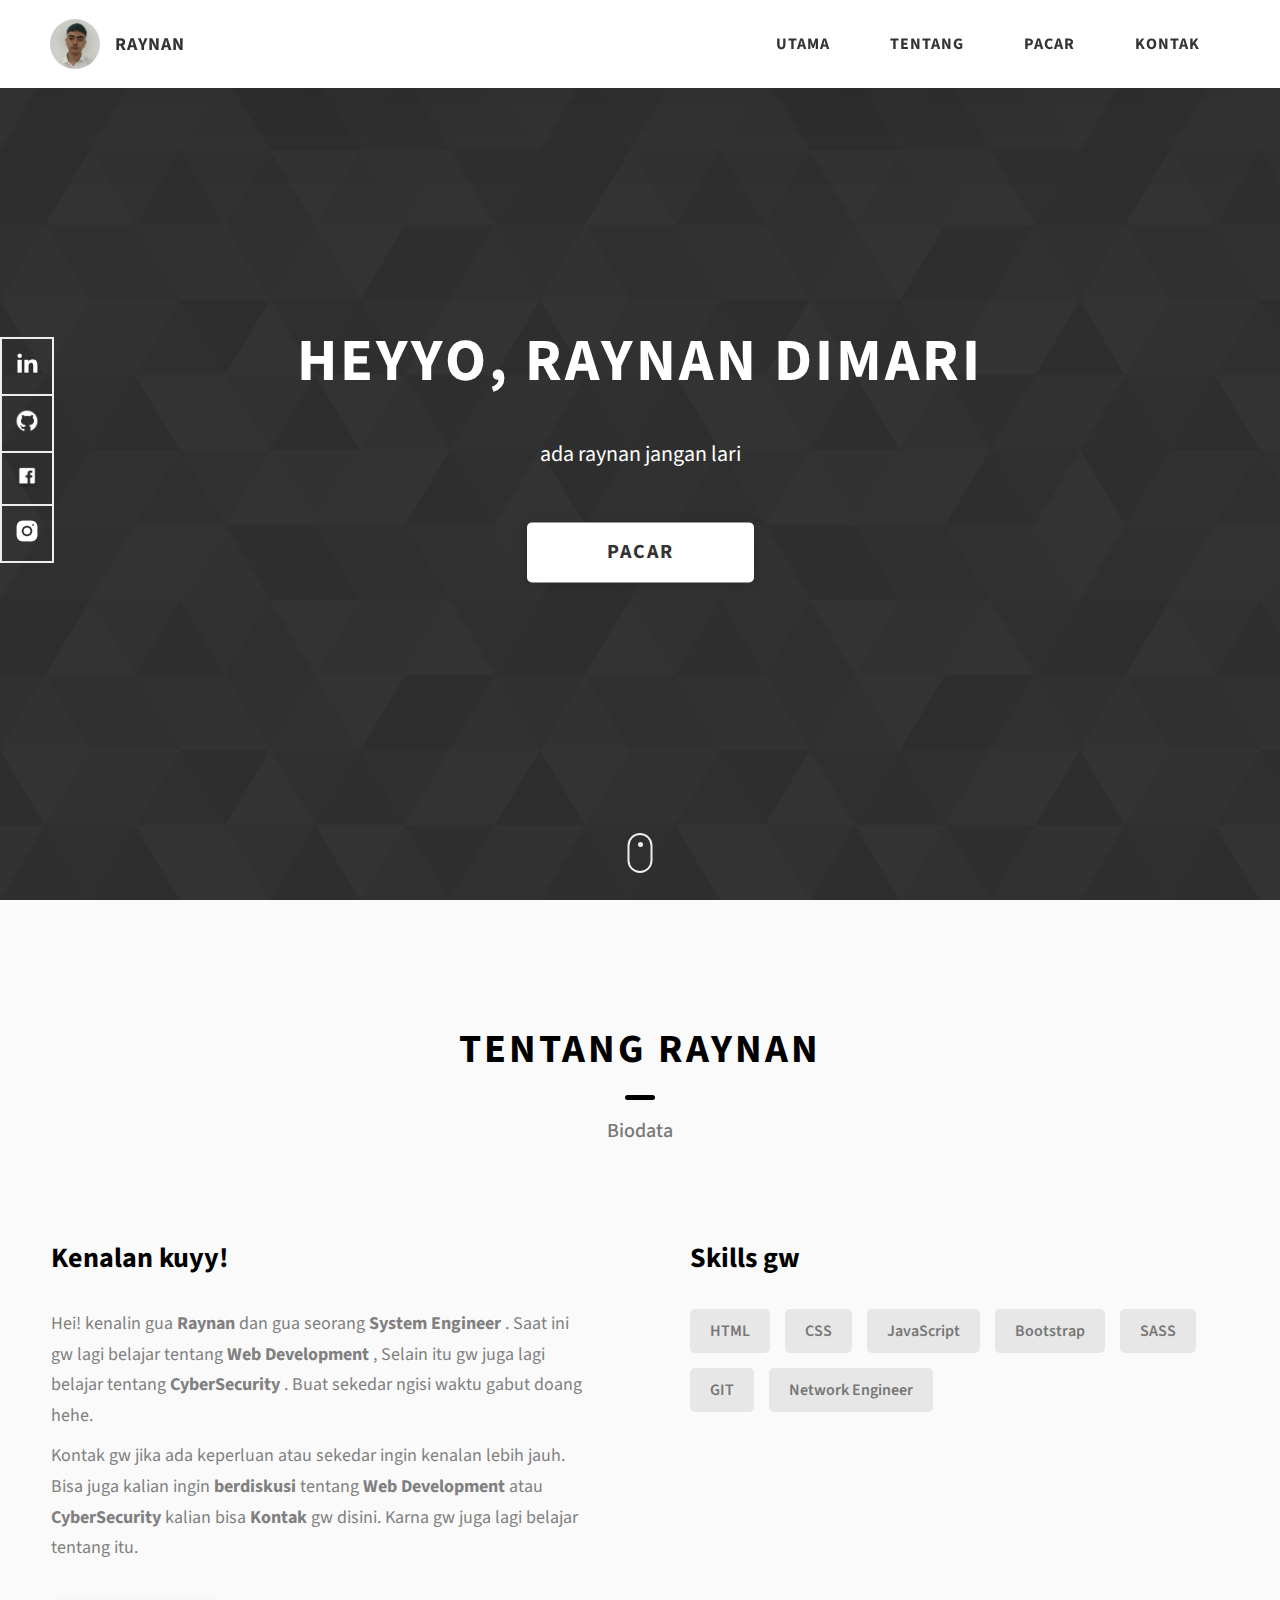
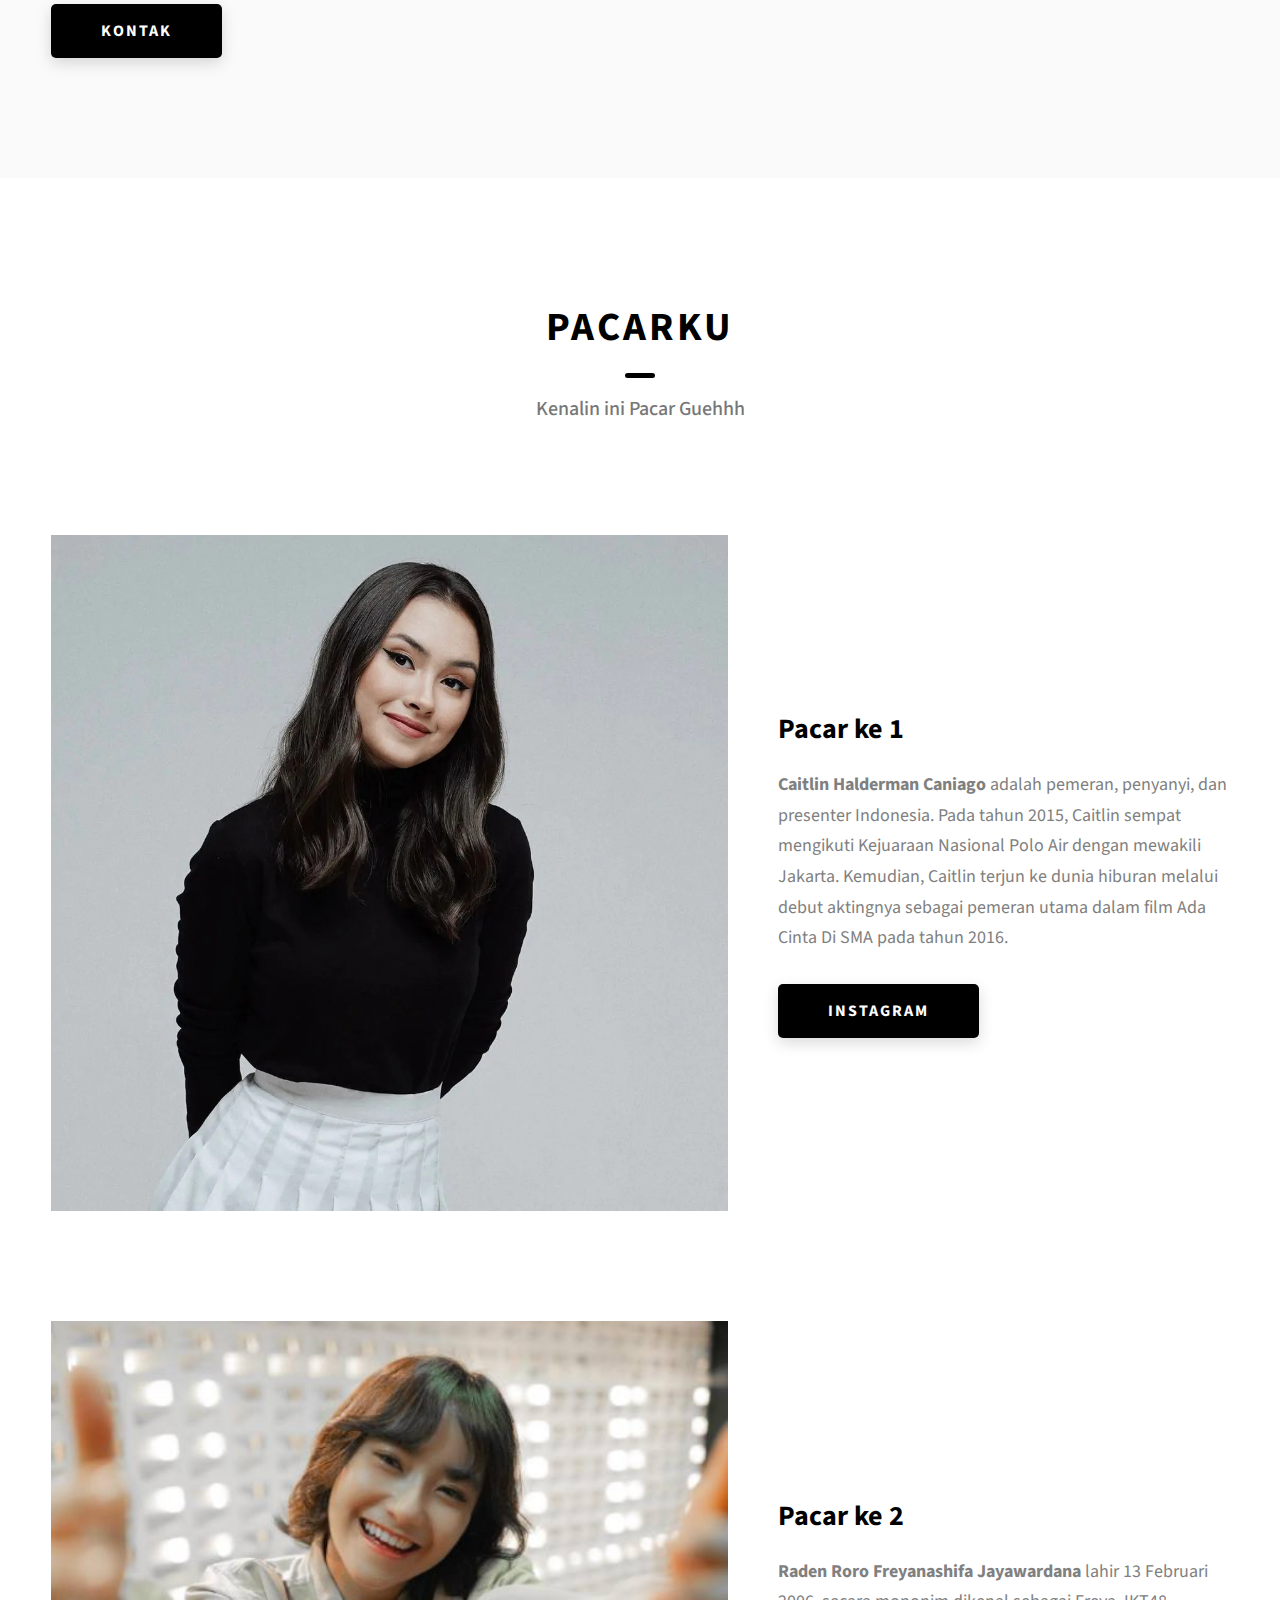
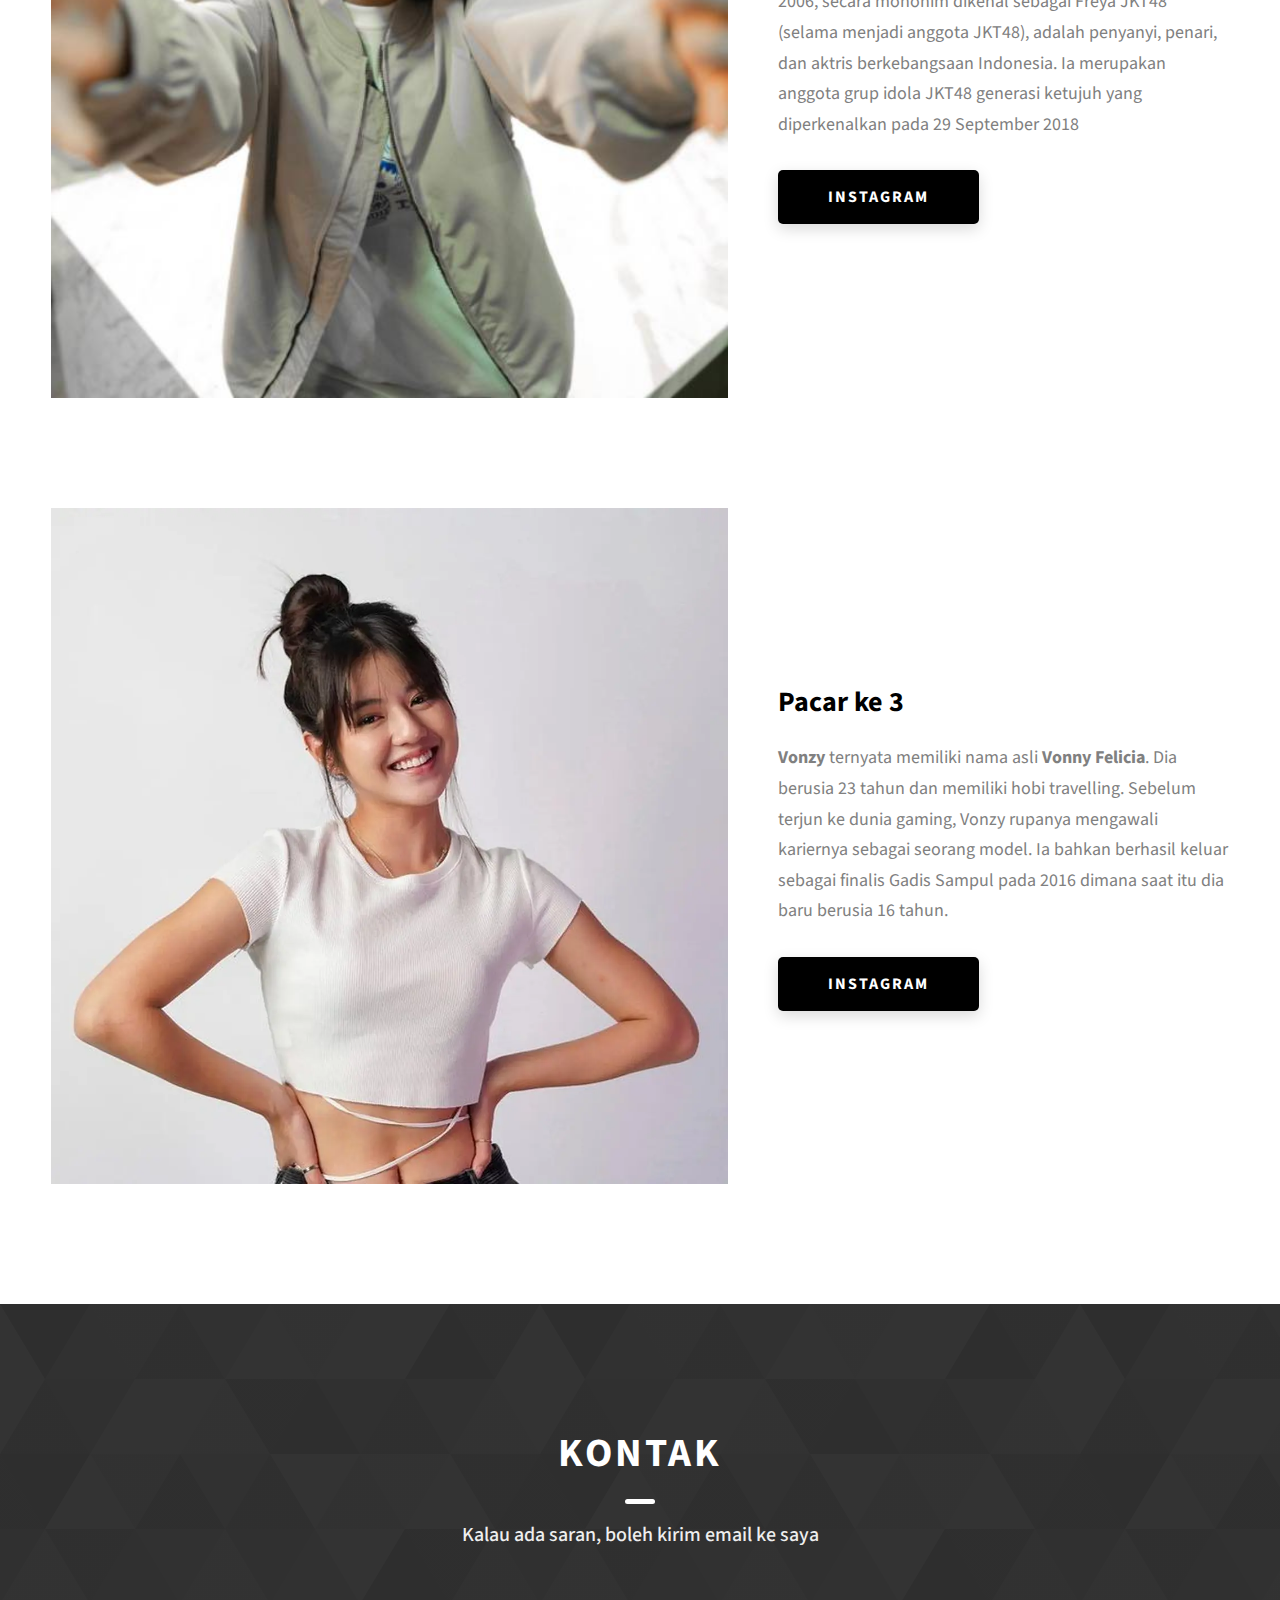
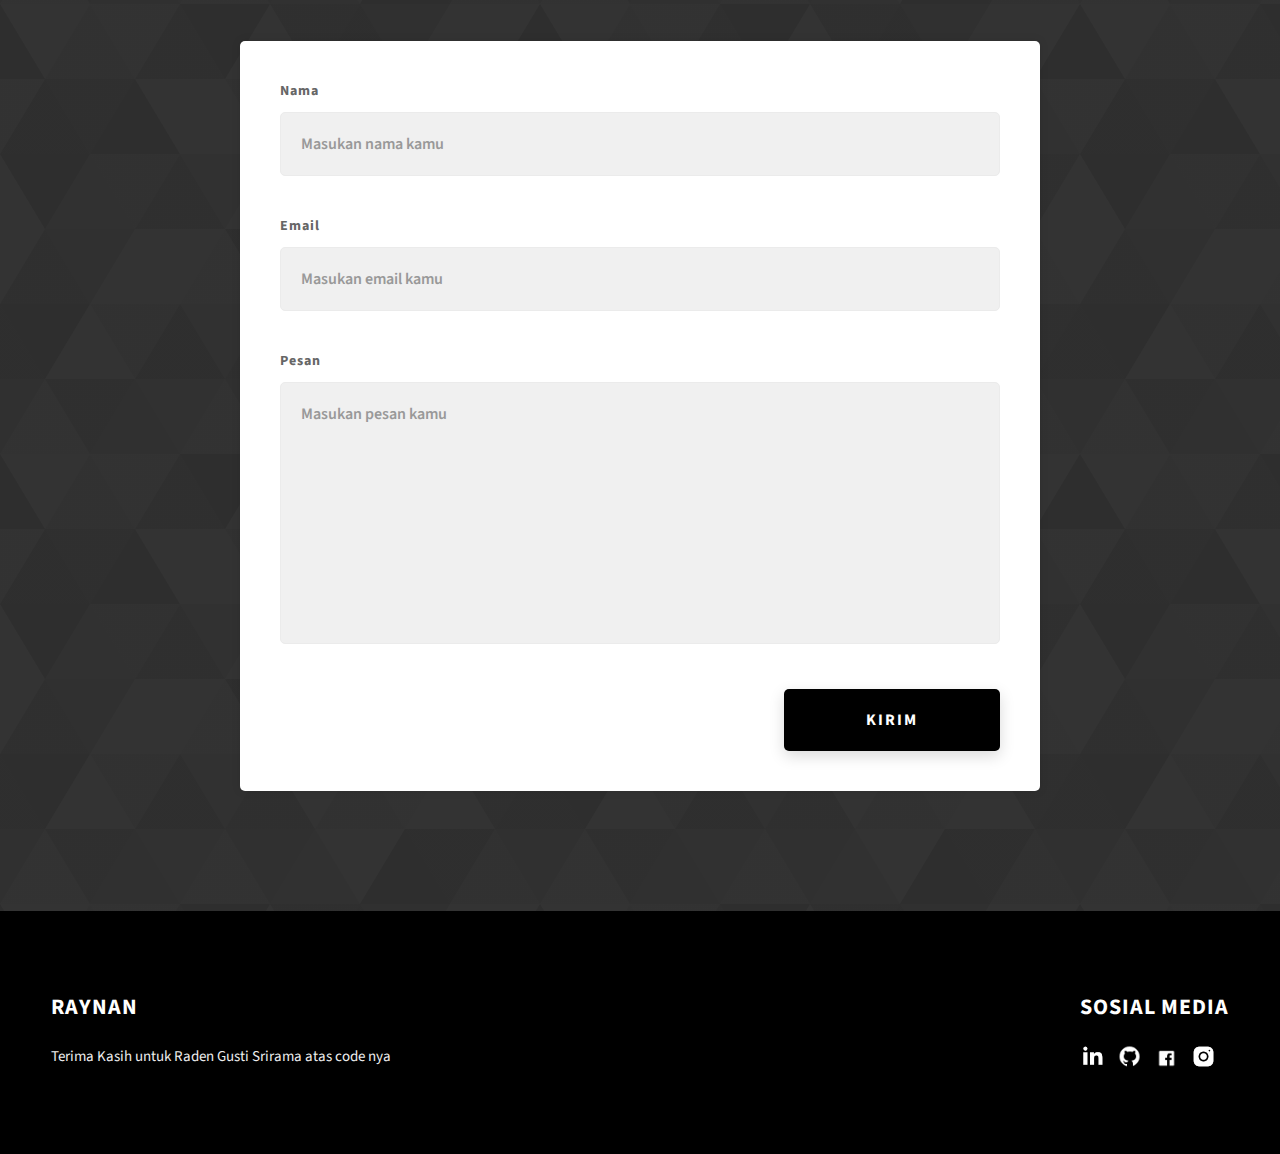
==== commit dfb3c4e1: "terbaru" ====
--- a/index.html
+++ b/index.html
@@ -162,18 +162,18 @@
       <div class="projects__c ontent">
         <div class="projects__row">
           <div class="projects__row-img-cont">
-            <img src="./assets/png/nca.jpg" alt="Project Screenshot" class="projects__row-img"
+            <img src="./assets/png/caitlinhalderman1.jpg" alt="Project Screenshot" class="projects__row-img"
               loading="lazy" />
           </div>
           <div class="projects__row-content">
-            <h3 class="projects__row-content-title">Neng Pacar</h3>
-            <p class="projects__row-content-desc"><strong>Annisa Sabrina</strong> Kenalin ini pacarku, dia asal kaltim 
-              sekolah di <strong>SMANSA 63</strong>, setelah lulus pengen masuk <strong>UNDIP</strong> fakultas kedokteran doain ya guysssss</p>
+            <h3 class="projects__row-content-title">Pacar ke 1</h3>
+            <p class="projects__row-content-desc"><strong>Caitlin Halderman Caniago</strong> adalah pemeran, penyanyi, dan presenter Indonesia. 
+              Pada tahun 2015, Caitlin sempat mengikuti Kejuaraan Nasional Polo Air dengan mewakili Jakarta. Kemudian, Caitlin terjun ke dunia hiburan melalui debut aktingnya sebagai pemeran utama dalam film Ada Cinta Di SMA pada tahun 2016.</p>
             <a href="https://www.instagram.com/caitlinhalderman/" class="btn btn--med btn--theme dynamicBgClr"
               target="_blank">Instagram</a>
           </div>
         </div>
-        <!-- <div class="projects__row">
+        <div class="projects__row">
           <div class="projects__row-img-cont">
             <img src="./assets/png/freya.jpg" alt="Software Screenshot" class="projects__row-img" loading="lazy" />
           </div>
@@ -202,7 +202,7 @@
           </div>
         </div>
       </div>
-    </div> -->
+    </div>
   </section>
   <section id="contact" class="contact sec-pad dynamicBg">
     <div class="main-container">
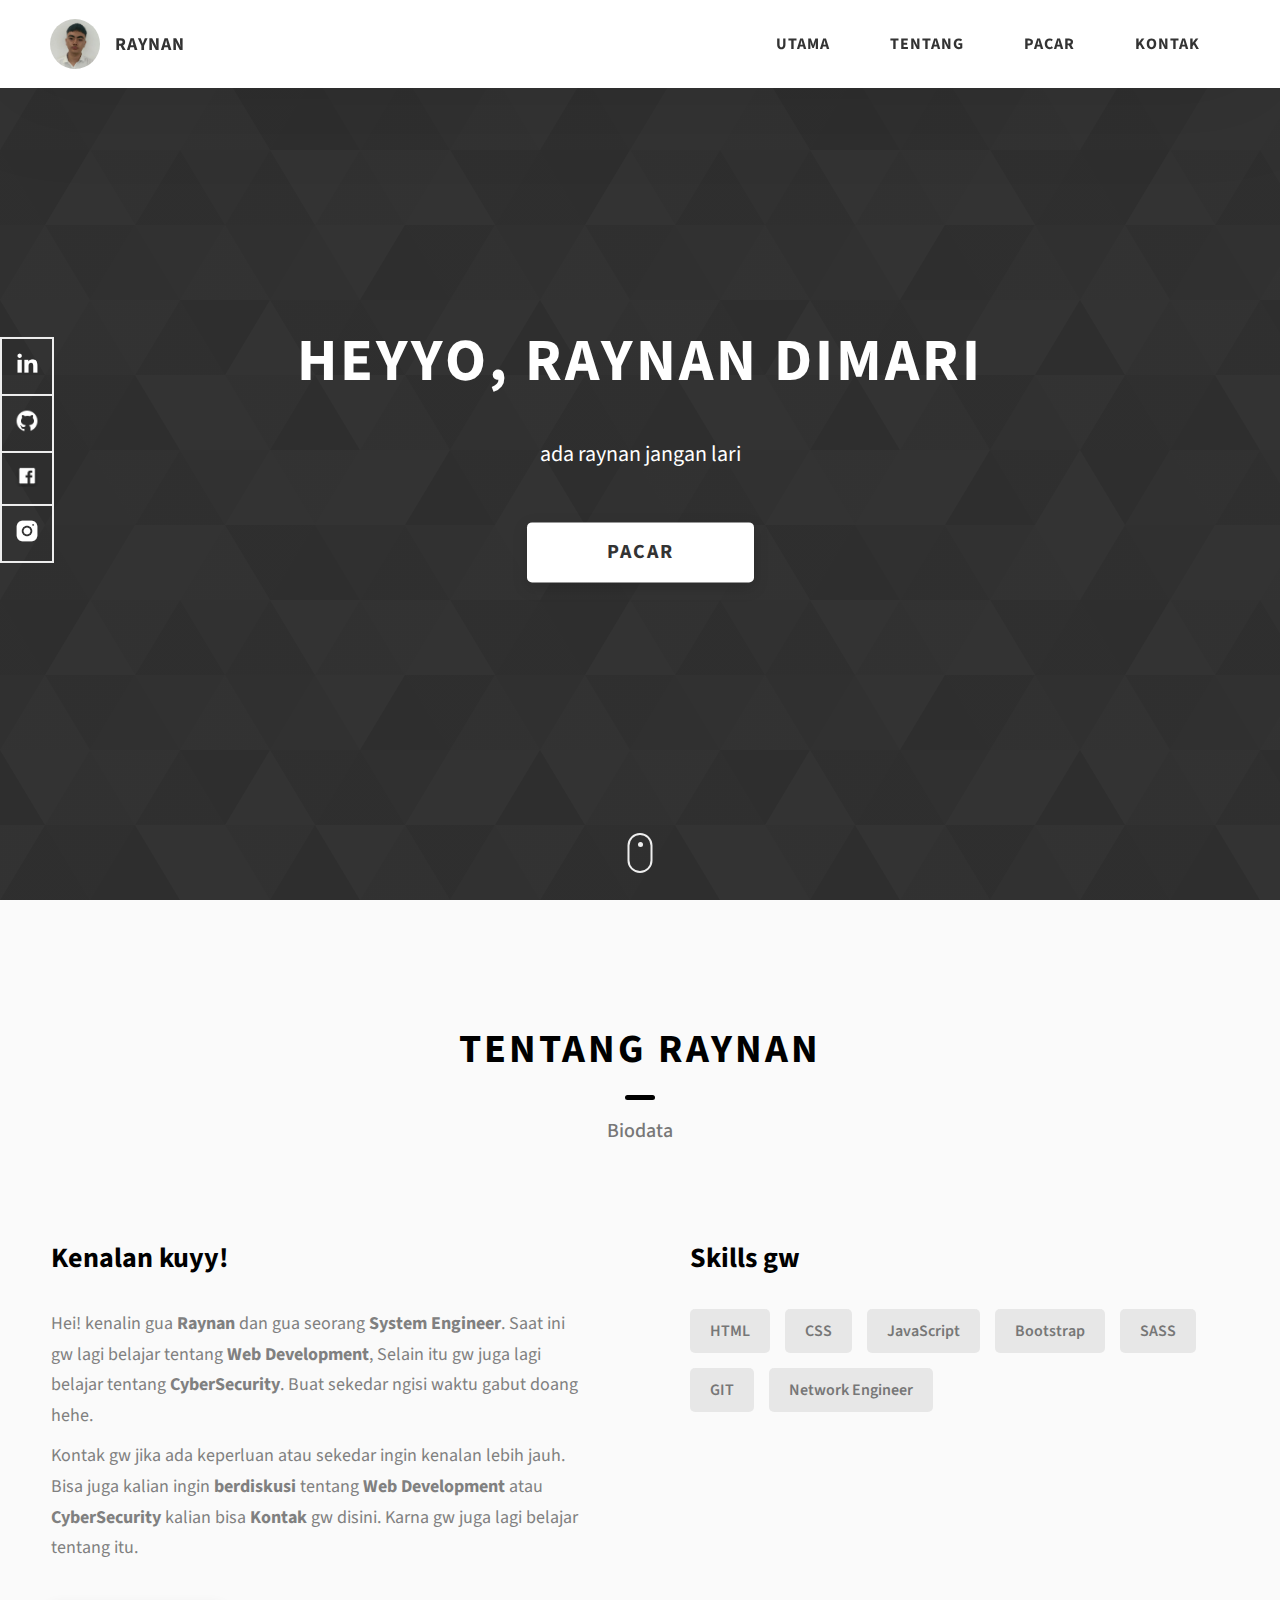
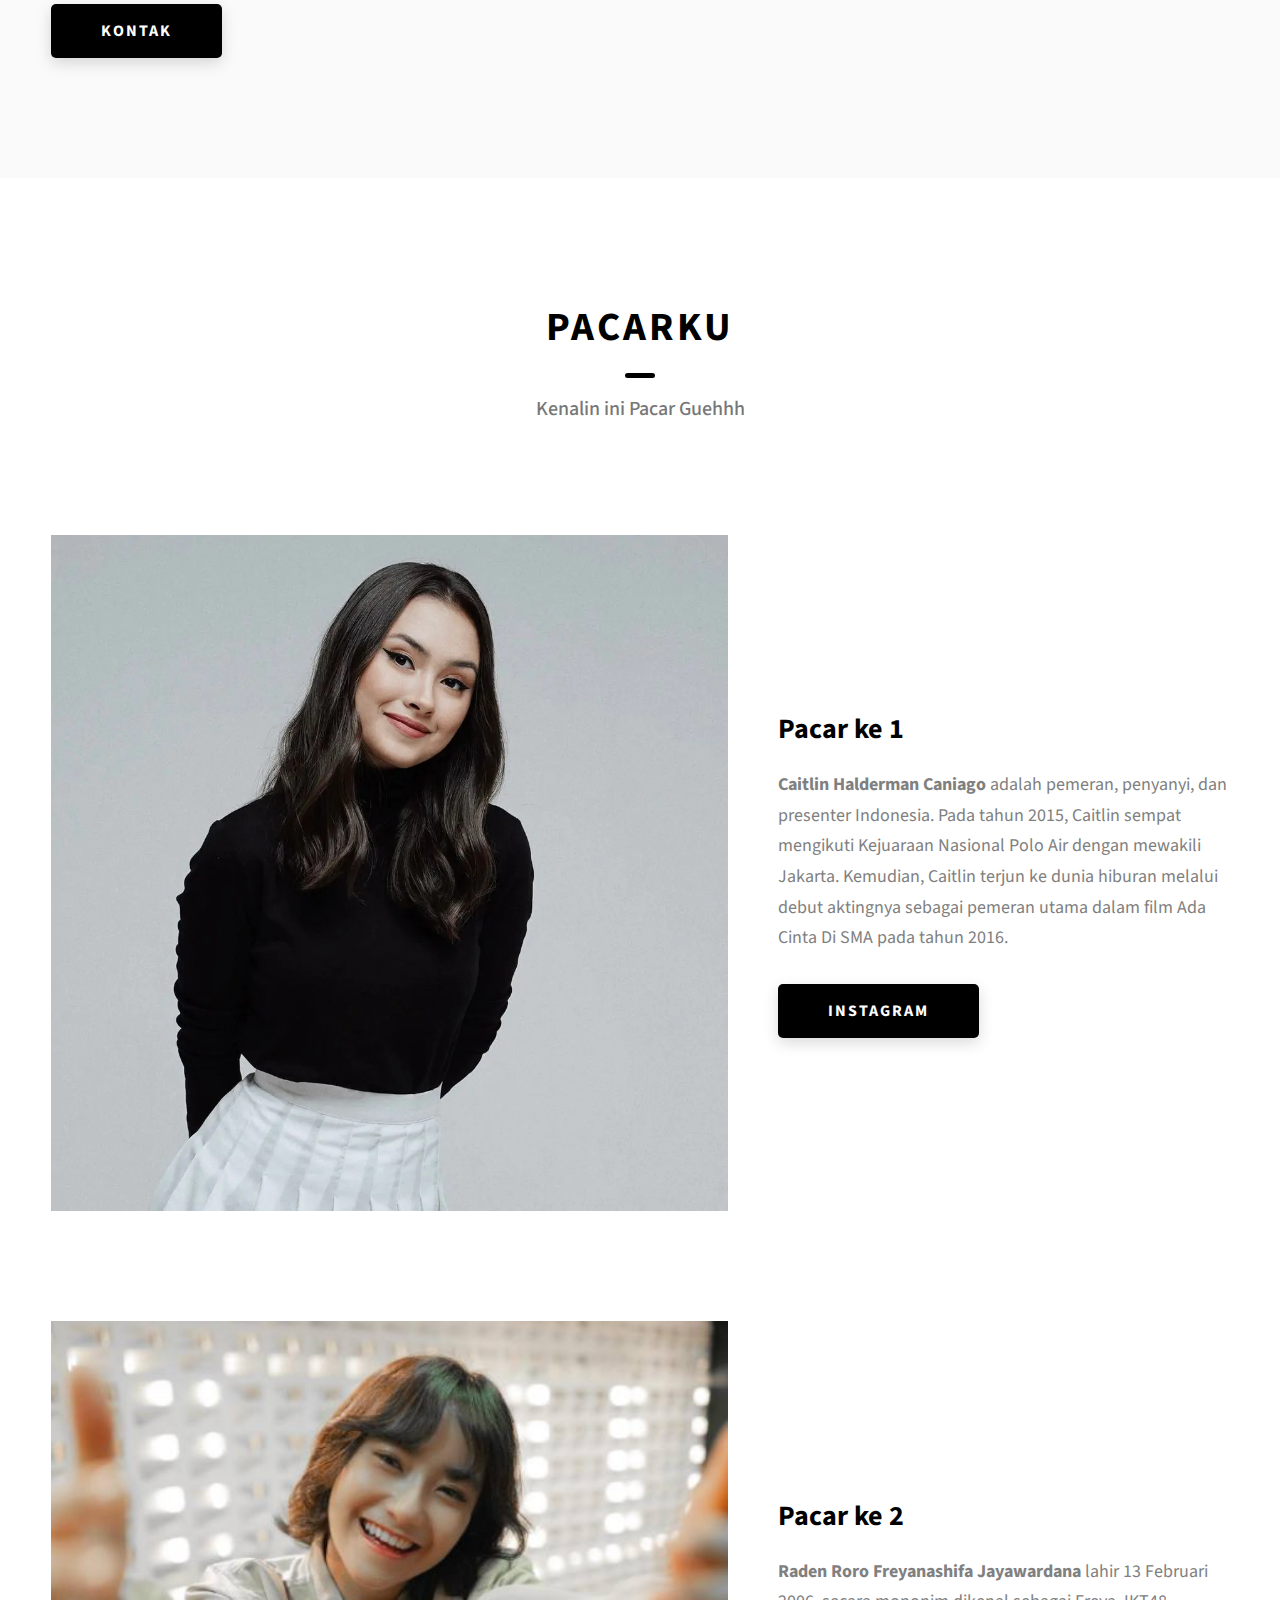
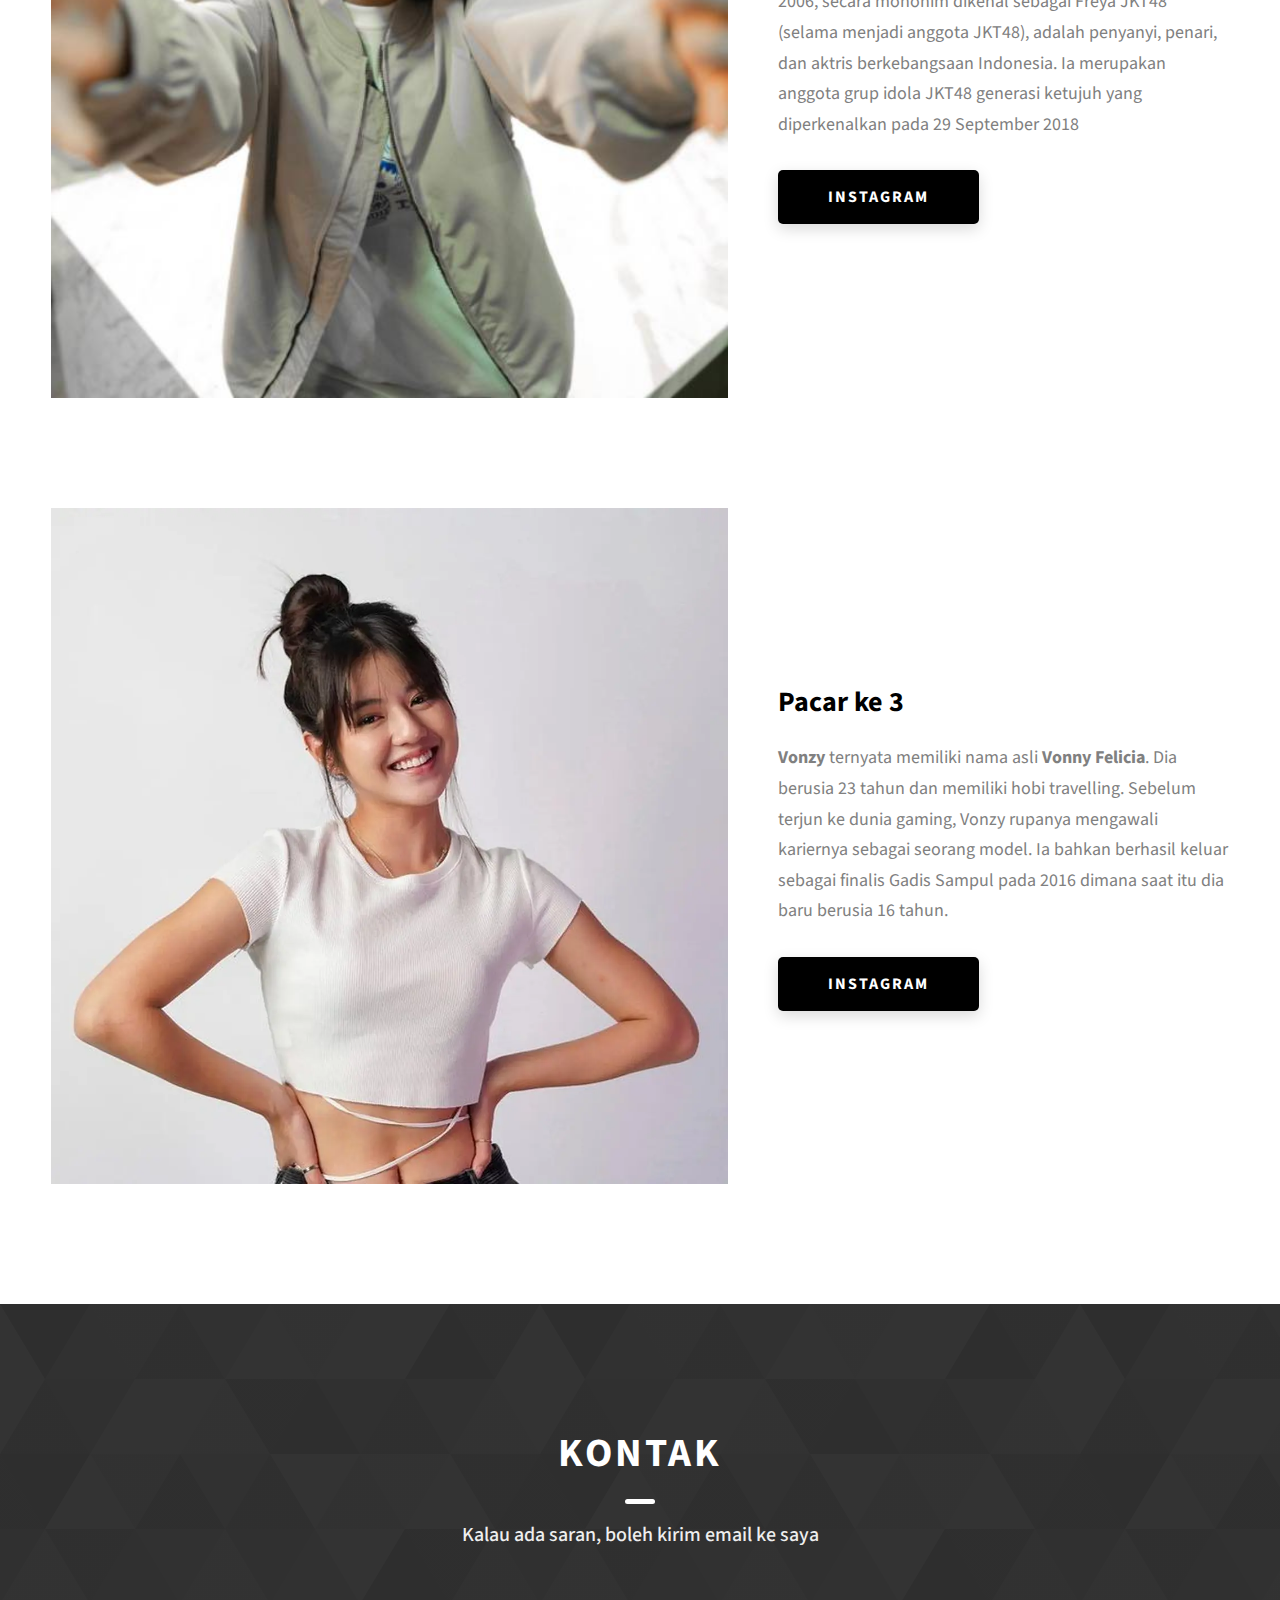
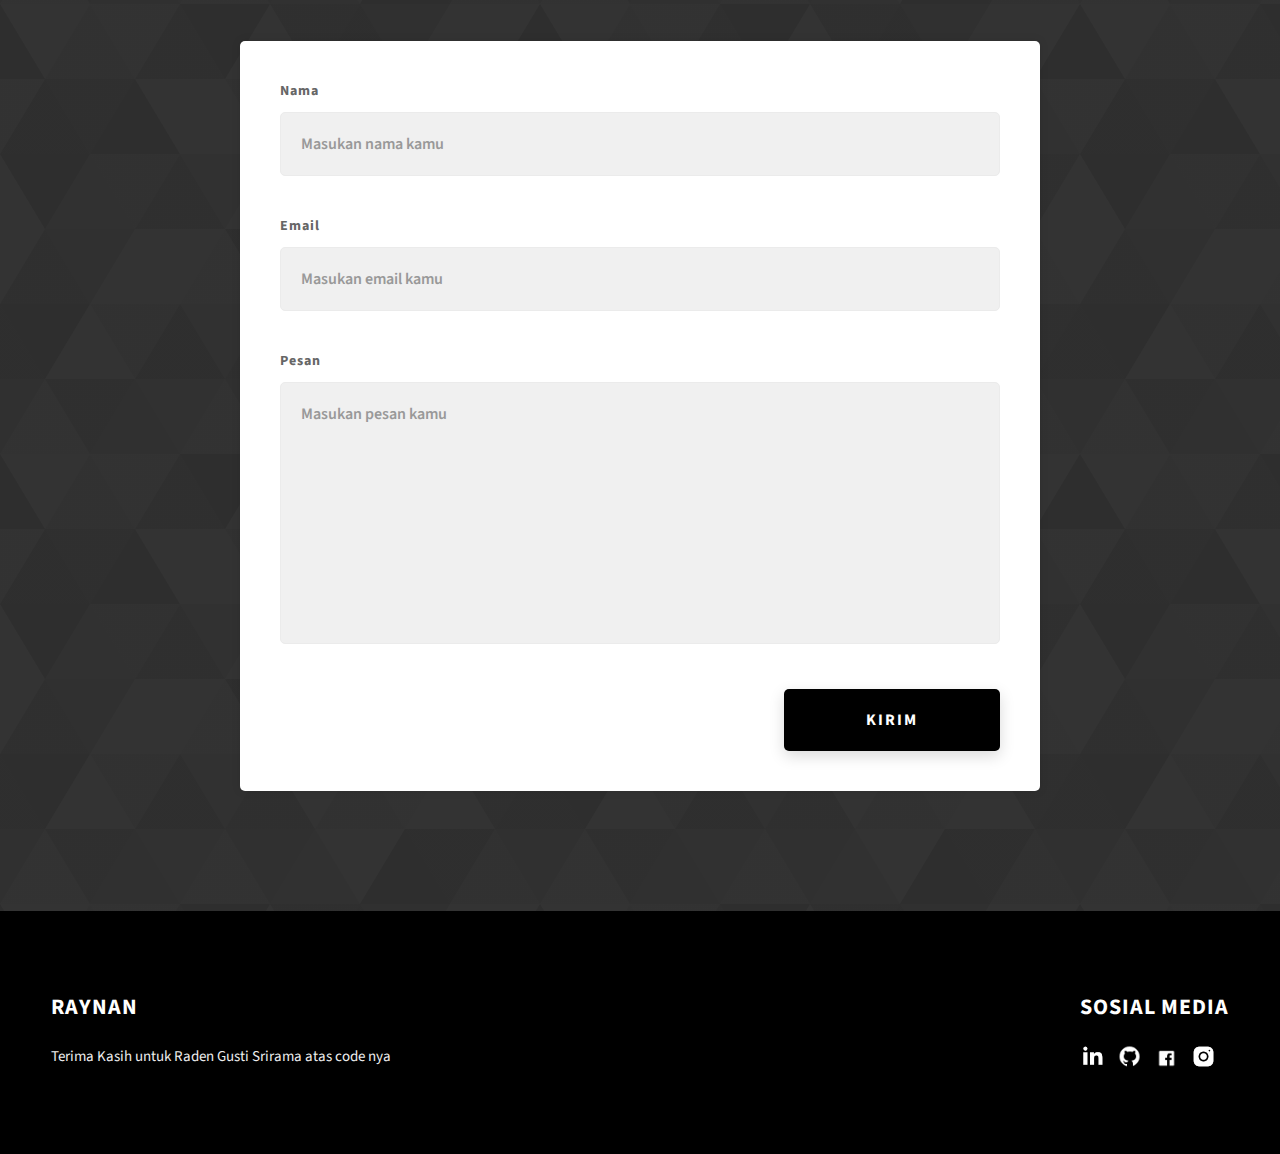
==== commit 4364efc2: "terbaru" ====
--- a/index.html
+++ b/index.html
@@ -122,10 +122,9 @@
             <p class="about__content-details-para">
               Hei! kenalin gua
               <strong>Raynan</strong>
-              dan gua seorang <strong> System Engineer </strong>. Saat ini gw lagi belajar tentang <strong> Web
-                Development </strong>, Selain itu gw juga lagi belajar tentang <strong> CyberSecurity </strong>. Buat
-              sekedar
-              ngisi waktu gabut doang hehe.
+              dan gua seorang <strong> System Engineer</strong>. Saat ini gw lagi belajar tentang <strong> Web
+                Development</strong>, Selain itu gw juga lagi belajar tentang <strong> CyberSecurity</strong>. Buat
+              sekedar ngisi waktu gabut doang hehe.
             </p>
             <p class="about__content-details-para">
               Kontak gw jika ada keperluan atau sekedar ingin kenalan lebih jauh. Bisa juga kalian ingin
